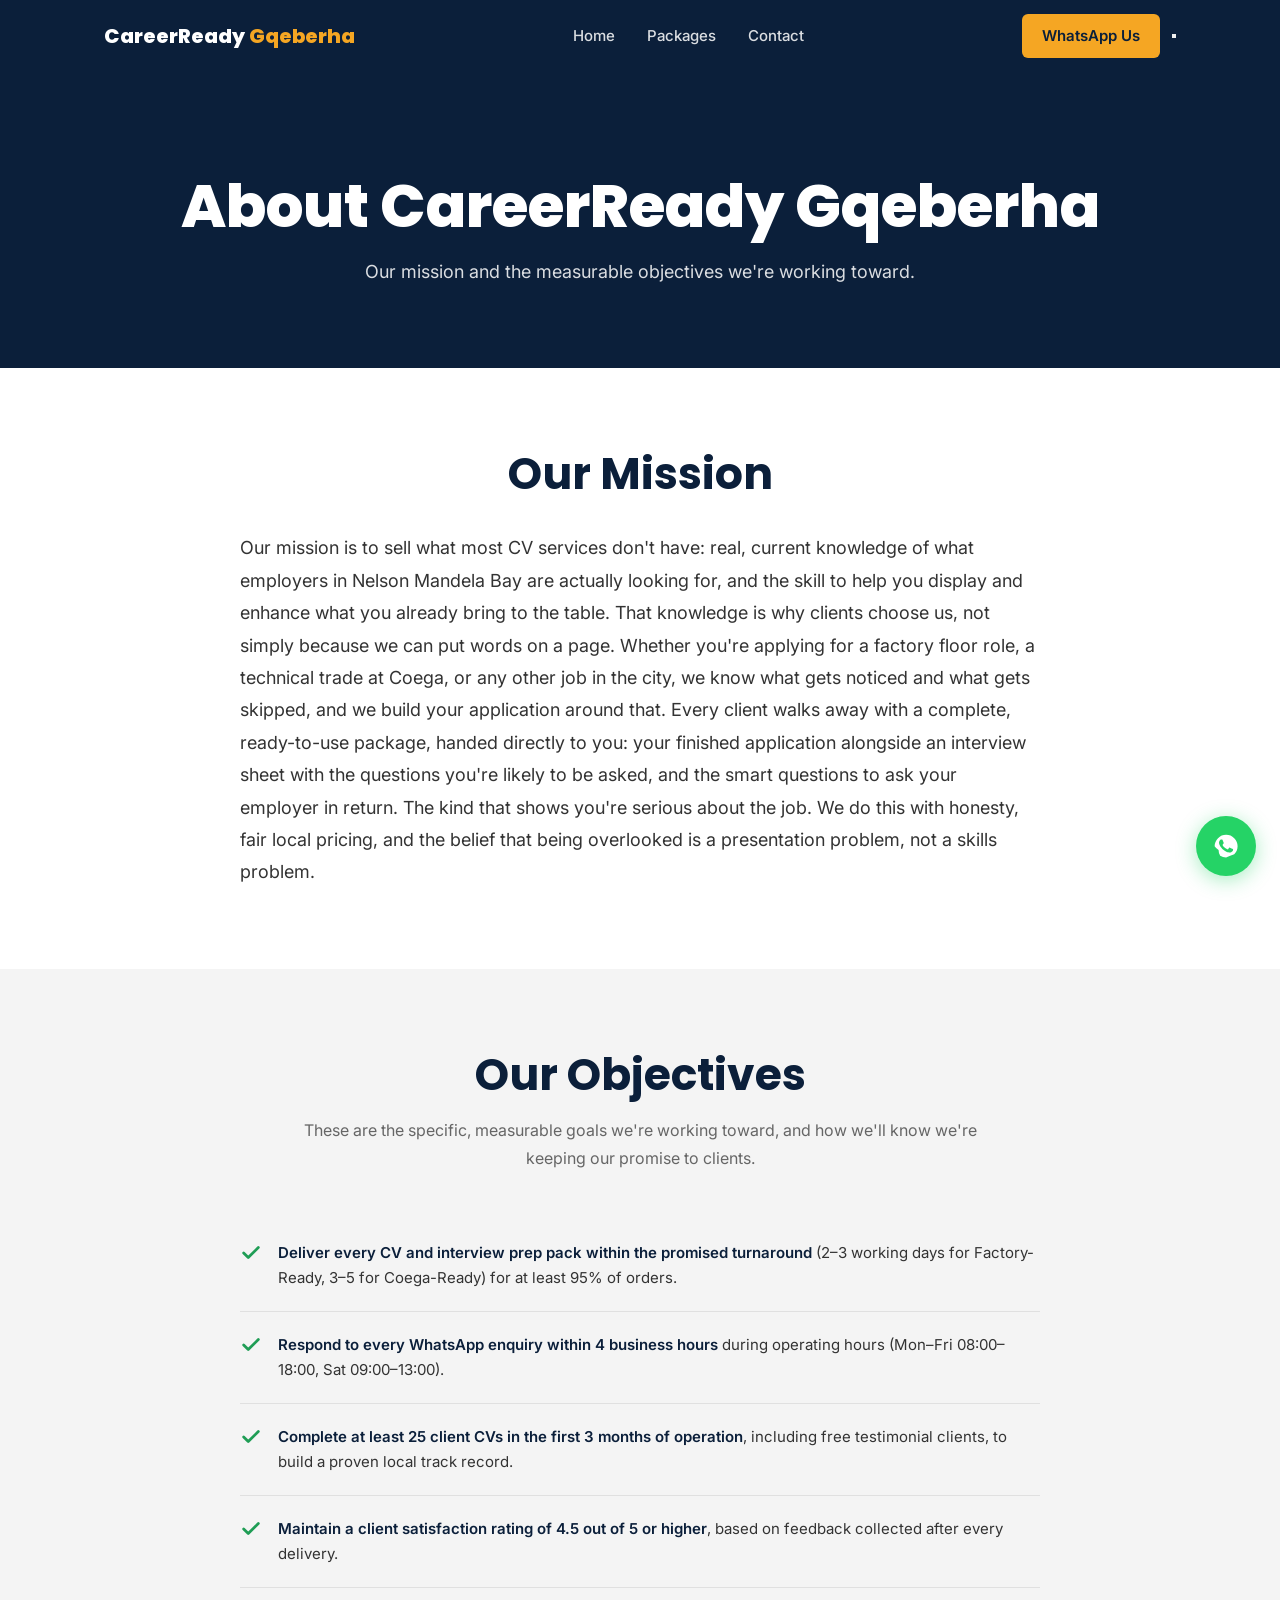
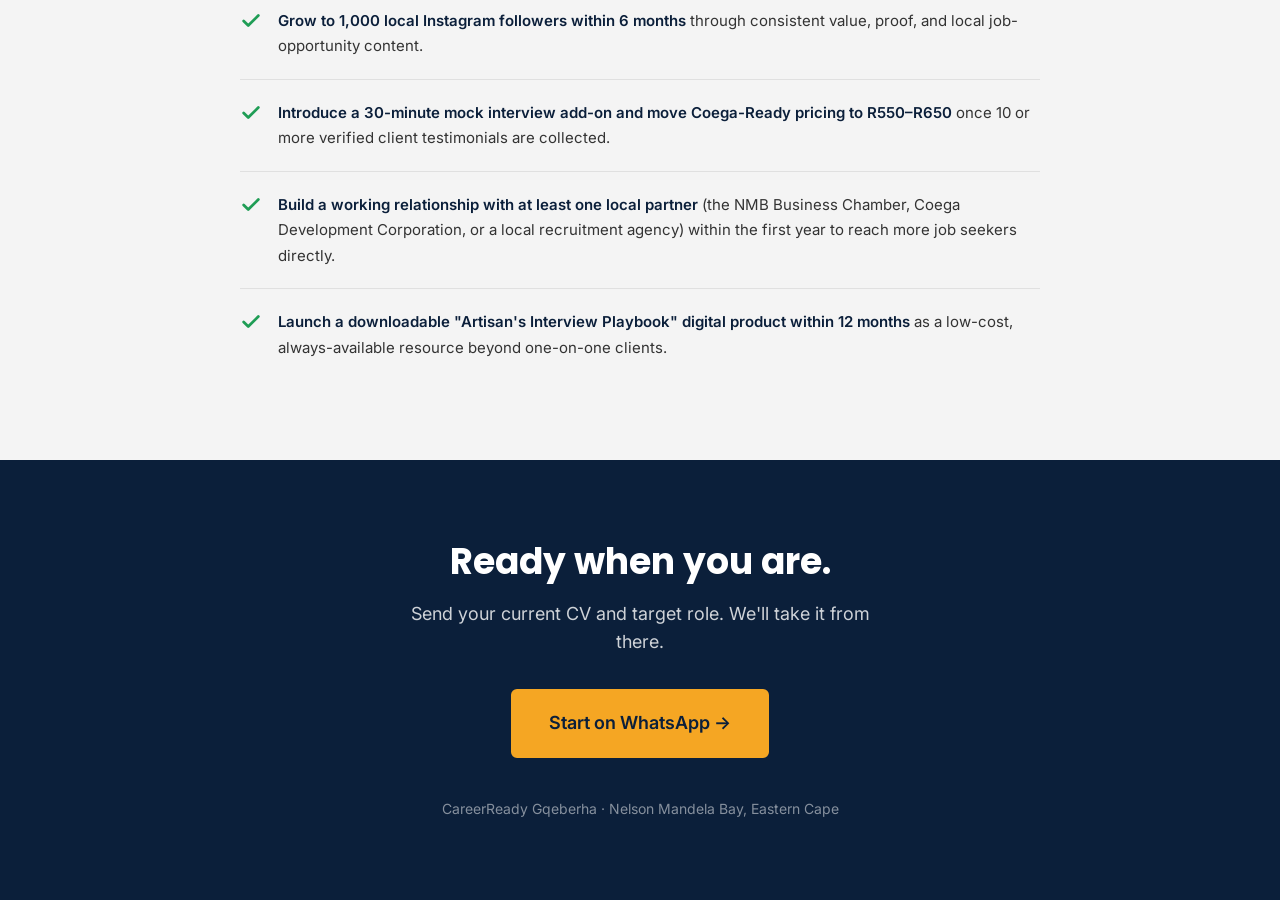
==== about.html @ b7703b19 "Rewrite hero paragraph to lead with market knowledge over CV writing; remove em dashes site-wide for" ====
<!DOCTYPE html>
<html lang="en">
<head>
  <meta charset="UTF-8">
  <meta name="viewport" content="width=device-width, initial-scale=1.0">
  <meta name="description" content="CareerReady Gqeberha: Our mission and objectives for helping job seekers across Nelson Mandela Bay get seen for the skills they already have.">
  <title>About CareerReady Gqeberha | Mission & Objectives</title>
  <link rel="preconnect" href="https://fonts.googleapis.com">
  <link rel="preconnect" href="https://fonts.gstatic.com" crossorigin>
  <link href="https://fonts.googleapis.com/css2?family=Inter:wght@400;500;600&family=Poppins:wght@700;800&display=swap" rel="stylesheet">
  <link rel="stylesheet" href="css/style.css">
</head>
<body>
  <a href="#main" class="skip-link">Skip to main content</a>
  <div id="scrollProgress" class="scroll-progress" aria-hidden="true"></div>

  <nav class="nav" role="navigation" aria-label="Main navigation">
    <div class="nav__inner">
      <a href="index.html" class="nav__logo" aria-label="CareerReady Gqeberha home">
        CareerReady <span class="nav__logo--accent">Gqeberha</span>
      </a>
      <ul class="nav__links" role="list">
        <li><a href="index.html" class="nav__link">Home</a></li>
        <li><a href="#packages" class="nav__link">Packages</a></li>
        <li><a href="index.html#contact" class="nav__link">Contact</a></li>
      </ul>
      <div class="nav__actions">
        <a href="https://wa.me/27678409547" class="nav__cta" target="_blank" rel="noopener noreferrer" aria-label="Message us on WhatsApp">WhatsApp Us</a>
        <button id="hamburger" class="hamburger" aria-label="Open navigation menu" aria-expanded="false" aria-controls="mobileMenu" type="button">
          <span class="hamburger__line" aria-hidden="true"></span>
          <span class="hamburger__line" aria-hidden="true"></span>
          <span class="hamburger__line" aria-hidden="true"></span>
        </button>
      </div>
    </div>
  </nav>

  <div id="mobileMenuOverlay" class="mobile-menu-overlay" aria-hidden="true"></div>
  <aside id="mobileMenu" class="mobile-menu" role="navigation" aria-label="Mobile navigation">
    <a href="index.html" class="mobile-menu__link">Home</a>
    <a href="#packages" class="mobile-menu__link">Packages</a>
    <a href="index.html#contact" class="mobile-menu__link">Contact</a>
    <a href="https://wa.me/27678409547" class="btn btn--primary mobile-menu__cta" target="_blank" rel="noopener noreferrer">WhatsApp Us</a>
  </aside>

  <header class="hero about-hero" role="banner">
    <div class="hero__content">
      <h1 class="hero__heading">About CareerReady Gqeberha</h1>
      <p class="hero__subtext">Our mission and the measurable objectives we're working toward.</p>
    </div>
  </header>

  <main id="main">
    <section class="about-mission" aria-labelledby="mission-heading">
      <div class="container">
        <h2 id="mission-heading" class="section__heading">Our Mission</h2>
        <p class="about__lead">Our mission is to sell what most CV services don't have: real, current knowledge of what employers in Nelson Mandela Bay are actually looking for, and the skill to help you display and enhance what you already bring to the table. That knowledge is why clients choose us, not simply because we can put words on a page. Whether you're applying for a factory floor role, a technical trade at Coega, or any other job in the city, we know what gets noticed and what gets skipped, and we build your application around that. Every client walks away with a complete, ready-to-use package, handed directly to you: your finished application alongside an interview sheet with the questions you're likely to be asked, and the smart questions to ask your employer in return. The kind that shows you're serious about the job. We do this with honesty, fair local pricing, and the belief that being overlooked is a presentation problem, not a skills problem.</p>
      </div>
    </section>

    <section class="about-objectives" aria-labelledby="objectives-heading">
      <div class="container">
        <h2 id="objectives-heading" class="section__heading">Our Objectives</h2>
        <p class="about__intro">These are the specific, measurable goals we're working toward, and how we'll know we're keeping our promise to clients.</p>
        <ol class="objectives__list">
          <li class="objectives__item">
            <span class="checkmark" aria-hidden="true"></span>
            <div class="objectives__content">
              <strong>Deliver every CV and interview prep pack within the promised turnaround</strong> (2–3 working days for Factory-Ready, 3–5 for Coega-Ready) for at least 95% of orders.
            </div>
          </li>
          <li class="objectives__item">
            <span class="checkmark" aria-hidden="true"></span>
            <div class="objectives__content">
              <strong>Respond to every WhatsApp enquiry within 4 business hours</strong> during operating hours (Mon–Fri 08:00–18:00, Sat 09:00–13:00).
            </div>
          </li>
          <li class="objectives__item">
            <span class="checkmark" aria-hidden="true"></span>
            <div class="objectives__content">
              <strong>Complete at least 25 client CVs in the first 3 months of operation</strong>, including free testimonial clients, to build a proven local track record.
            </div>
          </li>
          <li class="objectives__item">
            <span class="checkmark" aria-hidden="true"></span>
            <div class="objectives__content">
              <strong>Maintain a client satisfaction rating of 4.5 out of 5 or higher</strong>, based on feedback collected after every delivery.
            </div>
          </li>
          <li class="objectives__item">
            <span class="checkmark" aria-hidden="true"></span>
            <div class="objectives__content">
              <strong>Grow to 1,000 local Instagram followers within 6 months</strong> through consistent value, proof, and local job-opportunity content.
            </div>
          </li>
          <li class="objectives__item">
            <span class="checkmark" aria-hidden="true"></span>
            <div class="objectives__content">
              <strong>Introduce a 30-minute mock interview add-on and move Coega-Ready pricing to R550–R650</strong> once 10 or more verified client testimonials are collected.
            </div>
          </li>
          <li class="objectives__item">
            <span class="checkmark" aria-hidden="true"></span>
            <div class="objectives__content">
              <strong>Build a working relationship with at least one local partner</strong> (the NMB Business Chamber, Coega Development Corporation, or a local recruitment agency) within the first year to reach more job seekers directly.
            </div>
          </li>
          <li class="objectives__item">
            <span class="checkmark" aria-hidden="true"></span>
            <div class="objectives__content">
              <strong>Launch a downloadable "Artisan's Interview Playbook" digital product within 12 months</strong> as a low-cost, always-available resource beyond one-on-one clients.
            </div>
          </li>
        </ol>
      </div>
    </section>
  </main>

  <footer class="footer" id="contact" role="contentinfo">
    <div class="footer__content">
      <h2 class="footer__heading">Ready when you are.</h2>
      <p class="footer__text">Send your current CV and target role. We'll take it from there.</p>
      <a href="https://wa.me/27678409547" class="btn btn--primary btn--large" target="_blank" rel="noopener noreferrer">Start on WhatsApp →</a>
      <p class="footer__copyright">CareerReady Gqeberha · Nelson Mandela Bay, Eastern Cape</p>
    </div>
  </footer>

  <a href="https://wa.me/27678409547" class="fab-whatsapp" target="_blank" rel="noopener noreferrer" aria-label="Message us on WhatsApp">
    <svg xmlns="http://www.w3.org/2000/svg" viewBox="0 0 24 24" fill="currentColor" width="28" height="28" aria-hidden="true"><path d="M17.472 14.382c-.297-.149-1.758-.867-2.03-.967-.273-.099-.471-.148-.67.15-.197.297-.767.966-.94 1.164-.173.199-.347.223-.644.075-.297-.15-1.255-.463-2.39-1.475-.883-.788-1.48-1.761-1.653-2.059-.173-.297-.018-.458.13-.606.134-.133.298-.347.446-.52.149-.174.198-.298.298-.472.099-.174.05-.369-.025-.52-.075-.149-.669-1.612-.916-2.207-.242-.579-.487-.5-.669-.51-.173-.008-.371-.01-.57-.01-.198 0-.52.074-.792.372-.272.297-1.04 1.016-1.04 2.479 0 1.462 1.065 2.875 1.213 3.074.149.198 2.095 3.2 5.077 4.487.709.306 1.263.489 1.694.625.712.227 1.36.195 1.871.118.571-.085 1.758-.719 2.006-1.413.248-.694.248-1.289.173-1.413-.074-.124-.272-.198-.57-.347m-5.421 7.403h-.004a9.87 9.87 0 01-5.031-1.378 9.86 9.86 0 01-1.379-5.031h-.003A9.87 9.87 0 012.25 12.25c0-2.66 1.09-5.14 2.898-6.937a9.825 9.825 0 016.951-2.914 9.828 9.828 0 016.951 2.914 9.825 9.825 0 012.898 6.937c0 2.659-1.08 5.13-2.887 6.92a9.839 9.839 0 01-3.458 1.137"/></svg>
  </a>

  <button id="scrollToTop" class="scroll-to-top" aria-label="Scroll to top" type="button">
    <svg xmlns="http://www.w3.org/2000/svg" viewBox="0 0 24 24" fill="none" stroke="currentColor" stroke-width="2.5" stroke-linecap="round" stroke-linejoin="round" width="24" height="24" aria-hidden="true"><polyline points="18 15 12 9 6 15"></polyline></svg>
  </button>

  <script src="js/main.js"></script>
</body>
</html>
---- css/style.css ----
*, *::before, *::after {
  box-sizing: border-box;
  margin: 0;
  padding: 0;
}

:root {
  --color-navy: #0B1F3A;
  --color-amber: #F5A623;
  --color-white: #FFFFFF;
  --color-light-grey: #F4F4F4;
  --color-green: #1F9D55;
  --font-heading: 'Poppins', sans-serif;
  --font-body: 'Inter', sans-serif;
  --container-width: 1120px;
  --nav-height: 72px;
  --transition-fast: 150ms ease;
  --transition-normal: 200ms ease;
  --color-bg: #FFFFFF;
  --color-bg-alt: #F4F4F4;
  --color-surface: #FFFFFF;
  --color-text-primary: #0B1F3A;
  --color-text-secondary: #333333;
  --color-text-muted: #666666;
  --color-border: #E0E0E0;
}

html {
  scroll-behavior: smooth;
}

body {
  font-family: var(--font-body);
  font-weight: 400;
  line-height: 1.6;
  color: var(--color-text-primary);
  background-color: var(--color-bg);
  transition: background-color var(--transition-normal), color var(--transition-normal);
}

h1, h2, h3, h4 {
  font-family: var(--font-heading);
  font-weight: 700;
  line-height: 1.2;
  color: var(--color-text-primary);
}

a {
  color: inherit;
  text-decoration: none;
}

ul {
  list-style: none;
}

img {
  max-width: 100%;
  height: auto;
  display: block;
}

.visually-hidden {
  position: absolute;
  width: 1px;
  height: 1px;
  padding: 0;
  margin: -1px;
  overflow: hidden;
  clip: rect(0, 0, 0, 0);
  white-space: nowrap;
  border: 0;
}

.container {
  width: 100%;
  max-width: var(--container-width);
  margin: 0 auto;
  padding: 0 24px;
}

.btn {
  display: inline-flex;
  align-items: center;
  justify-content: center;
  font-family: var(--font-body);
  font-weight: 600;
  font-size: 1rem;
  padding: 14px 28px;
  border-radius: 6px;
  border: 2px solid transparent;
  cursor: pointer;
  transition: all 0.2s ease;
}

.btn--primary {
  background-color: var(--color-amber);
  color: var(--color-navy);
  border-color: var(--color-amber);
}

.btn--primary:hover,
.btn--primary:focus {
  background-color: #e0961e;
  border-color: #e0961e;
  transform: translateY(-1px);
}

.btn--outline {
  background-color: transparent;
  color: var(--color-white);
  border-color: var(--color-white);
}

.btn--outline:hover,
.btn--outline:focus {
  background-color: rgba(255, 255, 255, 0.1);
  transform: translateY(-1px);
}

.btn--large {
  padding: 18px 36px;
  font-size: 1.125rem;
}

.nav {
  position: sticky;
  top: 0;
  z-index: 100;
  height: var(--nav-height);
  background-color: var(--color-navy);
  color: var(--color-white);
}

.nav__inner {
  display: flex;
  align-items: center;
  justify-content: space-between;
  height: 100%;
  max-width: var(--container-width);
  margin: 0 auto;
  padding: 0 24px;
  gap: 16px;
}

.nav__logo {
  font-family: var(--font-heading);
  font-weight: 800;
  font-size: 1.25rem;
  color: var(--color-white);
}

.nav__logo--accent {
  color: var(--color-amber);
}

.nav__links {
  display: flex;
  align-items: center;
  gap: 32px;
}

.nav__link {
  font-family: var(--font-body);
  font-weight: 500;
  font-size: 0.9375rem;
  color: rgba(255, 255, 255, 0.85);
  transition: color 0.2s ease;
}

.nav__link:hover,
.nav__link:focus {
  color: var(--color-amber);
}

.nav__cta {
  font-family: var(--font-body);
  font-weight: 600;
  font-size: 0.9375rem;
  padding: 10px 20px;
  background-color: var(--color-amber);
  color: var(--color-navy);
  border-radius: 6px;
  transition: background-color 0.2s ease, transform 0.2s ease;
}

.nav__cta:hover,
.nav__cta:focus {
  background-color: #e0961e;
  transform: translateY(-1px);
}

.hero {
  background-color: var(--color-navy);
  color: var(--color-white);
  padding: 80px 0 60px;
}

.hero__content {
  max-width: var(--container-width);
  margin: 0 auto;
  padding: 0 24px;
  text-align: center;
}

.hero__eyebrow {
  font-family: var(--font-body);
  font-weight: 500;
  font-size: 1rem;
  color: var(--color-amber);
  letter-spacing: 0.1em;
  text-transform: uppercase;
  margin-bottom: 16px;
}

.hero__heading {
  font-size: clamp(2.5rem, 5vw, 3.75rem);
  font-weight: 800;
  line-height: 1.15;
  margin-bottom: 24px;
  color: var(--color-white);
}

.hero__subtext {
  font-family: var(--font-body);
  font-weight: 400;
  font-size: 1.125rem;
  color: rgba(255, 255, 255, 0.85);
  max-width: 680px;
  margin: 0 auto 40px;
  line-height: 1.7;
}

.hero__actions {
  display: flex;
  flex-wrap: wrap;
  justify-content: center;
  gap: 16px;
  margin-bottom: 60px;
}

.hero__stats {
  display: flex;
  flex-wrap: wrap;
  justify-content: center;
  gap: 40px;
  padding-top: 40px;
  border-top: 1px solid rgba(255, 255, 255, 0.15);
}

.stat {
  text-align: center;
  min-width: 140px;
}

.stat__number {
  font-family: var(--font-heading);
  font-weight: 800;
  font-size: clamp(2rem, 4vw, 2.75rem);
  color: var(--color-amber);
  line-height: 1;
  display: block;
  margin-bottom: 8px;
}

.stat__label {
  font-family: var(--font-body);
  font-weight: 400;
  font-size: 0.875rem;
  color: rgba(255, 255, 255, 0.7);
  line-height: 1.4;
}

.mission {
  background-color: var(--color-white);
  padding: 80px 0;
}

.mission__grid {
  display: grid;
  grid-template-columns: 1fr 1fr;
  gap: 48px;
  max-width: var(--container-width);
  margin: 0 auto;
  padding: 0 24px;
}

.mission__card {
  padding: 0 8px;
}

.mission__label {
  font-family: var(--font-body);
  font-weight: 600;
  font-size: 0.875rem;
  color: var(--color-amber);
  text-transform: uppercase;
  letter-spacing: 0.08em;
  display: block;
  margin-bottom: 12px;
}

.mission__title {
  font-size: 1.75rem;
  font-weight: 700;
  margin-bottom: 16px;
}

.mission__text {
  font-family: var(--font-body);
  font-weight: 400;
  font-size: 1rem;
  line-height: 1.7;
  color: var(--color-text-secondary);
}

.packages {
  background-color: var(--color-light-grey);
  padding: 80px 0;
}

.section__heading {
  font-size: clamp(2rem, 4vw, 2.75rem);
  font-weight: 700;
  text-align: center;
  margin-bottom: 48px;
}

.packages__grid {
  display: grid;
  grid-template-columns: 1fr 1fr;
  gap: 32px;
  max-width: var(--container-width);
  margin: 0 auto;
  padding: 0 24px;
}

.package {
  background-color: var(--color-surface);
  border-radius: 12px;
  padding: 32px;
  border-top: 4px solid var(--color-amber);
  box-shadow: 0 4px 20px rgba(11, 31, 58, 0.08);
  display: flex;
  flex-direction: column;
  transition: transform var(--transition-normal), box-shadow var(--transition-normal);
}

.package__header {
  margin-bottom: 12px;
}

.package__name {
  font-size: 1.375rem;
  font-weight: 700;
  margin-bottom: 4px;
}

.package__price {
  font-family: var(--font-heading);
  font-weight: 700;
  font-size: 2rem;
  color: var(--color-navy);
}

.package__target {
  font-family: var(--font-body);
  font-weight: 400;
  font-size: 0.9375rem;
  color: var(--color-text-muted);
  margin-bottom: 24px;
  line-height: 1.5;
}

.package__features {
  flex: 1;
  margin-bottom: 28px;
}

.package__features li {
  display: flex;
  align-items: flex-start;
  gap: 12px;
  font-family: var(--font-body);
  font-weight: 400;
  font-size: 0.9375rem;
  line-height: 1.6;
  color: var(--color-text-secondary);
  padding: 10px 0;
  border-bottom: 1px solid var(--color-border);
}

.package__features li:last-child {
  border-bottom: none;
}

.checkmark {
  flex-shrink: 0;
  width: 22px;
  height: 22px;
  margin-top: 2px;
  background-image: url("data:image/svg+xml,%3Csvg xmlns='http://www.w3.org/2000/svg' viewBox='0 0 24 24' fill='none' stroke='%231F9D55' stroke-width='3' stroke-linecap='round' stroke-linejoin='round'%3E%3Cpolyline points='20 6 9 17 4 12'%3E%3C/polyline%3E%3C/svg%3E");
  background-size: contain;
  background-repeat: no-repeat;
  background-position: center;
}

.package__cta {
  width: 100%;
}

.footer {
  background-color: var(--color-navy);
  color: var(--color-white);
  padding: 80px 0;
  text-align: center;
}

.footer__content {
  max-width: 520px;
  margin: 0 auto;
  padding: 0 24px;
}

.footer__heading {
  font-size: clamp(1.75rem, 4vw, 2.25rem);
  font-weight: 700;
  color: var(--color-white);
  margin-bottom: 16px;
}

.footer__text {
  font-family: var(--font-body);
  font-weight: 400;
  font-size: 1.125rem;
  color: rgba(255, 255, 255, 0.8);
  margin-bottom: 32px;
  line-height: 1.6;
}

.footer__copyright {
  font-family: var(--font-body);
  font-weight: 400;
  font-size: 0.875rem;
  color: rgba(255, 255, 255, 0.5);
  margin-top: 40px;
}

@media (max-width: 760px) {
  .mission__grid,
  .packages__grid {
    grid-template-columns: 1fr;
  }

  .hero__stats {
    gap: 24px;
  }

  .stat {
    min-width: 120px;
  }
}

@media (max-width: 720px) {
  .nav__links {
    display: none;
  }
}

@media (max-width: 480px) {
  .hero {
    padding: 60px 0 40px;
  }

  .hero__actions {
    flex-direction: column;
    align-items: center;
  }

  .btn {
    width: 100%;
    max-width: 280px;
  }

  .mission,
  .packages,
  .footer {
    padding: 60px 0;
  }

  .package {
    padding: 24px;
  }
}

.about-hero {
  background-color: var(--color-navy);
  color: var(--color-white);
  padding: 100px 0 80px;
}

.about-hero .hero__content {
  text-align: center;
}

.about-hero .hero__heading {
  margin-bottom: 16px;
}

.about-hero .hero__subtext {
  max-width: 680px;
  margin: 0 auto;
}

.about-mission {
  background-color: var(--color-bg);
  padding: 80px 0;
}

.about-mission .section__heading {
  text-align: center;
  margin-bottom: 32px;
}

.about__lead {
  font-family: var(--font-body);
  font-weight: 400;
  font-size: 1.125rem;
  line-height: 1.8;
  color: var(--color-text-secondary);
  max-width: 800px;
  margin: 0 auto;
  text-align: left;
}

.about-objectives {
  background-color: var(--color-bg-alt);
  padding: 80px 0;
}

.about-objectives .section__heading {
  text-align: center;
  margin-bottom: 16px;
}

.about__intro {
  font-family: var(--font-body);
  font-weight: 400;
  font-size: 1rem;
  line-height: 1.7;
  color: var(--color-text-muted);
  text-align: center;
  max-width: 720px;
  margin: 0 auto 48px;
}

.objectives__list {
  max-width: 800px;
  margin: 0 auto;
  padding: 0;
  list-style: none;
  counter-reset: objective-counter;
}

.objectives__item {
  display: flex;
  gap: 16px;
  padding: 20px 0;
  border-bottom: 1px solid var(--color-border);
  align-items: flex-start;
}

.objectives__item:last-child {
  border-bottom: none;
}

.objectives__content {
  flex: 1;
  font-family: var(--font-body);
  font-weight: 400;
  font-size: 0.9375rem;
  line-height: 1.7;
  color: var(--color-text-secondary);
}

.objectives__content strong {
  font-weight: 600;
  color: var(--color-text-primary);
}

.mission__more {
  text-align: center;
  margin-top: 40px;
  padding-top: 32px;
  border-top: 1px solid var(--color-border);
}

.mission__more-link {
  font-family: var(--font-body);
  font-weight: 500;
  font-size: 0.9375rem;
  color: var(--color-text-muted);
  transition: color var(--transition-fast);
}

.mission__more-link:hover,
.mission__more-link:focus {
  color: var(--color-amber);
}

@media (max-width: 760px) {
  .about-hero {
    padding: 80px 0 60px;
  }

  .about-mission,
  .about-objectives {
    padding: 60px 0;
  }

  .about__lead {
    font-size: 1rem;
  }

  .objectives__item {
    gap: 12px;
    padding: 16px 0;
  }

  .objectives__item::before {
    width: 30px;
    height: 30px;
    font-size: 0.875rem;
  }

  .objectives__content {
    font-size: 0.875rem;
  }
}

/* ============================================
   SKIP TO CONTENT LINK
   ============================================ */
.skip-link {
  position: absolute;
  top: -100%;
  left: 24px;
  z-index: 1000;
  padding: 12px 20px;
  background-color: var(--color-amber);
  color: var(--color-navy);
  font-family: var(--font-body);
  font-weight: 600;
  font-size: 0.9375rem;
  border-radius: 6px;
  text-decoration: none;
  transition: top var(--transition-fast);
}

.skip-link:focus {
  top: 24px;
  outline: 3px solid var(--color-amber);
  outline-offset: 2px;
}

/* ============================================
   NAV ACTIONS
   ============================================ */
.nav__actions {
  display: flex;
  align-items: center;
  gap: 12px;
}

.nav__cta {
  flex-shrink: 0;
}

@media (max-width: 720px) {
  .nav__links {
    display: none;
  }

  .hamburger {
    display: flex;
    flex-direction: column;
    justify-content: center;
    gap: 5px;
    width: 44px;
    height: 44px;
    background: transparent;
    border: none;
    cursor: pointer;
    padding: 8px;
    z-index: 200;
  }

  .hamburger__line {
    display: block;
    width: 100%;
    height: 2px;
    background-color: var(--color-white);
    border-radius: 2px;
    transition: transform var(--transition-normal), opacity var(--transition-normal);
    transform-origin: center;
  }

  .hamburger.is-active .hamburger__line:nth-child(1) {
    transform: translateY(7px) rotate(45deg);
  }

  .hamburger.is-active .hamburger__line:nth-child(2) {
    opacity: 0;
  }

  .hamburger.is-active .hamburger__line:nth-child(3) {
    transform: translateY(-7px) rotate(-45deg);
  }

  .hamburger:focus-visible {
    outline: 3px solid var(--color-amber);
    outline-offset: 2px;
    border-radius: 6px;
  }
}

/* ============================================
   MOBILE MENU
   ============================================ */
.mobile-menu-overlay {
  position: fixed;
  inset: 0;
  background-color: rgba(0, 0, 0, 0.6);
  z-index: 150;
  opacity: 0;
  visibility: hidden;
  transition: opacity var(--transition-normal), visibility var(--transition-normal);
}

.mobile-menu-overlay.is-visible {
  opacity: 1;
  visibility: visible;
}

.mobile-menu {
  position: fixed;
  top: 0;
  right: 0;
  bottom: 0;
  width: 100%;
  max-width: 320px;
  background-color: var(--color-navy);
  z-index: 160;
  padding: calc(var(--nav-height) + 24px) 24px 24px;
  transform: translateX(100%);
  transition: transform var(--transition-normal);
  display: flex;
  flex-direction: column;
  gap: 16px;
  overflow-y: auto;
}

.mobile-menu.is-open {
  transform: translateX(0);
}

.mobile-menu__link {
  display: block;
  padding: 16px 0;
  font-family: var(--font-body);
  font-weight: 500;
  font-size: 1.125rem;
  color: var(--color-white);
  border-bottom: 1px solid rgba(255, 255, 255, 0.1);
  transition: color var(--transition-fast);
}

.mobile-menu__link:hover,
.mobile-menu__link:focus {
  color: var(--color-amber);
}

.mobile-menu__cta {
  margin-top: 8px;
  padding: 14px 28px;
  text-align: center;
}

/* ============================================
   HOVER & FOCUS STATES
   ============================================ */
a:not(.btn):not(.nav__link):not(.nav__cta):not(.mobile-menu__link):not(.skip-link):not(.faq__question):not(.footer__copyright):not(.mission__more-link) {
  transition: color var(--transition-fast);
}

a:hover:not(.btn):not(.nav__link):not(.nav__cta):not(.mobile-menu__link):not(.skip-link):not(.faq__question):not(.footer__copyright):not(.mission__more-link) {
  color: var(--color-amber);
  text-decoration: underline;
}

a:focus-visible:not(.btn):not(.nav__link):not(.nav__cta):not(.mobile-menu__link):not(.skip-link):not(.faq__question):not(.footer__copyright):not(.mission__more-link) {
  outline: 3px solid var(--color-amber);
  outline-offset: 2px;
  border-radius: 2px;
}

.package:hover {
  transform: translateY(-4px);
  box-shadow: 0 12px 40px rgba(11, 31, 58, 0.15);
}

.package:focus-within {
  outline: 3px solid var(--color-amber);
  outline-offset: 2px;
}

.btn:focus-visible,
.nav__link:focus-visible,
.nav__cta:focus-visible,
.mobile-menu__link:focus-visible,
.faq__question:focus-visible,
.scroll-to-top:focus-visible,
.fab-whatsapp:focus-visible {
  outline: 3px solid var(--color-amber);
  outline-offset: 2px;
}

.mission__card:hover .mission__title,
.mission__card:focus-within .mission__title {
  color: var(--color-amber);
}

.objectives__item:hover .objectives__content strong,
.objectives__item:focus-within .objectives__content strong {
  color: var(--color-amber);
}

/* ============================================
   SCROLL TO TOP BUTTON
   ============================================ */
.scroll-to-top {
  position: fixed;
  bottom: 24px;
  right: 24px;
  width: 52px;
  height: 52px;
  display: flex;
  align-items: center;
  justify-content: center;
  background-color: var(--color-amber);
  color: var(--color-navy);
  border: none;
  border-radius: 50%;
  cursor: pointer;
  font-size: 1.5rem;
  line-height: 1;
  opacity: 0;
  visibility: hidden;
  transform: translateY(16px);
  transition: opacity var(--transition-normal), visibility var(--transition-normal), transform var(--transition-normal), background-color var(--transition-fast);
  z-index: 90;
  box-shadow: 0 4px 20px rgba(245, 166, 35, 0.4);
}

.scroll-to-top.is-visible {
  opacity: 1;
  visibility: visible;
  transform: translateY(0);
}

.scroll-to-top:hover {
  background-color: #e0961e;
  transform: translateY(-2px);
}

.scroll-to-top:focus-visible {
  outline: 3px solid var(--color-amber);
  outline-offset: 3px;
}

/* ============================================
   FLOATING WHATSAPP BUTTON
   ============================================ */
.fab-whatsapp {
  position: fixed;
  bottom: 24px;
  right: 24px;
  width: 60px;
  height: 60px;
  display: flex;
  align-items: center;
  justify-content: center;
  background-color: #25D366;
  color: var(--color-white);
  border: none;
  border-radius: 50%;
  cursor: pointer;
  font-size: 1.75rem;
  line-height: 1;
  text-decoration: none;
  box-shadow: 0 4px 20px rgba(37, 211, 102, 0.4);
  z-index: 100;
  transition: transform var(--transition-fast), box-shadow var(--transition-fast);
}

.fab-whatsapp:hover {
  transform: scale(1.08);
  box-shadow: 0 6px 28px rgba(37, 211, 102, 0.5);
}

.fab-whatsapp:focus-visible {
  outline: 3px solid #25D366;
  outline-offset: 3px;
}

/* Stack scroll-to-top above FAB when both visible */
.scroll-to-top.is-visible {
  bottom: 96px;
}

/* ============================================
   FAQ ACCORDION
   ============================================ */
.faq {
  background-color: var(--color-bg);
  padding: 80px 0;
}

.faq__container {
  max-width: 800px;
  margin: 0 auto;
  padding: 0 24px;
}

.faq__heading {
  text-align: center;
  margin-bottom: 48px;
}

.faq__list {
  display: flex;
  flex-direction: column;
  gap: 12px;
}

.faq__item {
  background-color: var(--color-surface);
  border-radius: 12px;
  border: 1px solid var(--color-border);
  overflow: hidden;
}

.faq__question {
  width: 100%;
  display: flex;
  align-items: center;
  justify-content: space-between;
  gap: 16px;
  padding: 20px 24px;
  background: transparent;
  border: none;
  font-family: var(--font-heading);
  font-weight: 600;
  font-size: 1.125rem;
  color: var(--color-text-primary);
  text-align: left;
  cursor: pointer;
  transition: background-color var(--transition-fast);
}

.faq__question:hover {
  background-color: var(--color-bg-alt);
}

.faq__question:focus-visible {
  outline: 3px solid var(--color-amber);
  outline-offset: -3px;
  border-radius: 12px;
}

.faq__icon {
  flex-shrink: 0;
  width: 24px;
  height: 24px;
  display: flex;
  align-items: center;
  justify-content: center;
  color: var(--color-amber);
  transition: transform var(--transition-normal);
}

.faq__icon svg {
  width: 100%;
  height: 100%;
}

.faq__answer {
  max-height: 0;
  overflow: hidden;
  transition: max-height var(--transition-normal), padding var(--transition-normal);
}

.faq__answer-content {
  padding: 0 24px 24px;
  font-family: var(--font-body);
  font-weight: 400;
  font-size: 1rem;
  line-height: 1.7;
  color: var(--color-text-secondary);
}

.faq__item.is-open .faq__answer {
  max-height: 500px;
}

.faq__item.is-open .faq__icon {
  transform: rotate(180deg);
}

@media (max-width: 480px) {
  .faq {
    padding: 60px 0;
  }

  .faq__question {
    font-size: 1rem;
    padding: 16px;
  }

  .faq__answer-content {
    padding: 0 16px 16px;
    font-size: 0.9375rem;
  }
}



/* ============================================
   SCROLL PROGRESS BAR
   ============================================ */
.scroll-progress {
  position: fixed;
  top: 0;
  left: 0;
  height: 3px;
  background-color: var(--color-amber);
  width: 0%;
  z-index: 200;
  transition: width 100ms linear;
}

/* ============================================
   PACKAGE HOVER ENHANCEMENT
   ============================================ */
.package__cta:hover,
.package__cta:focus {
  background-color: #e0961e;
  border-color: #e0961e;
  transform: translateY(-1px);
}
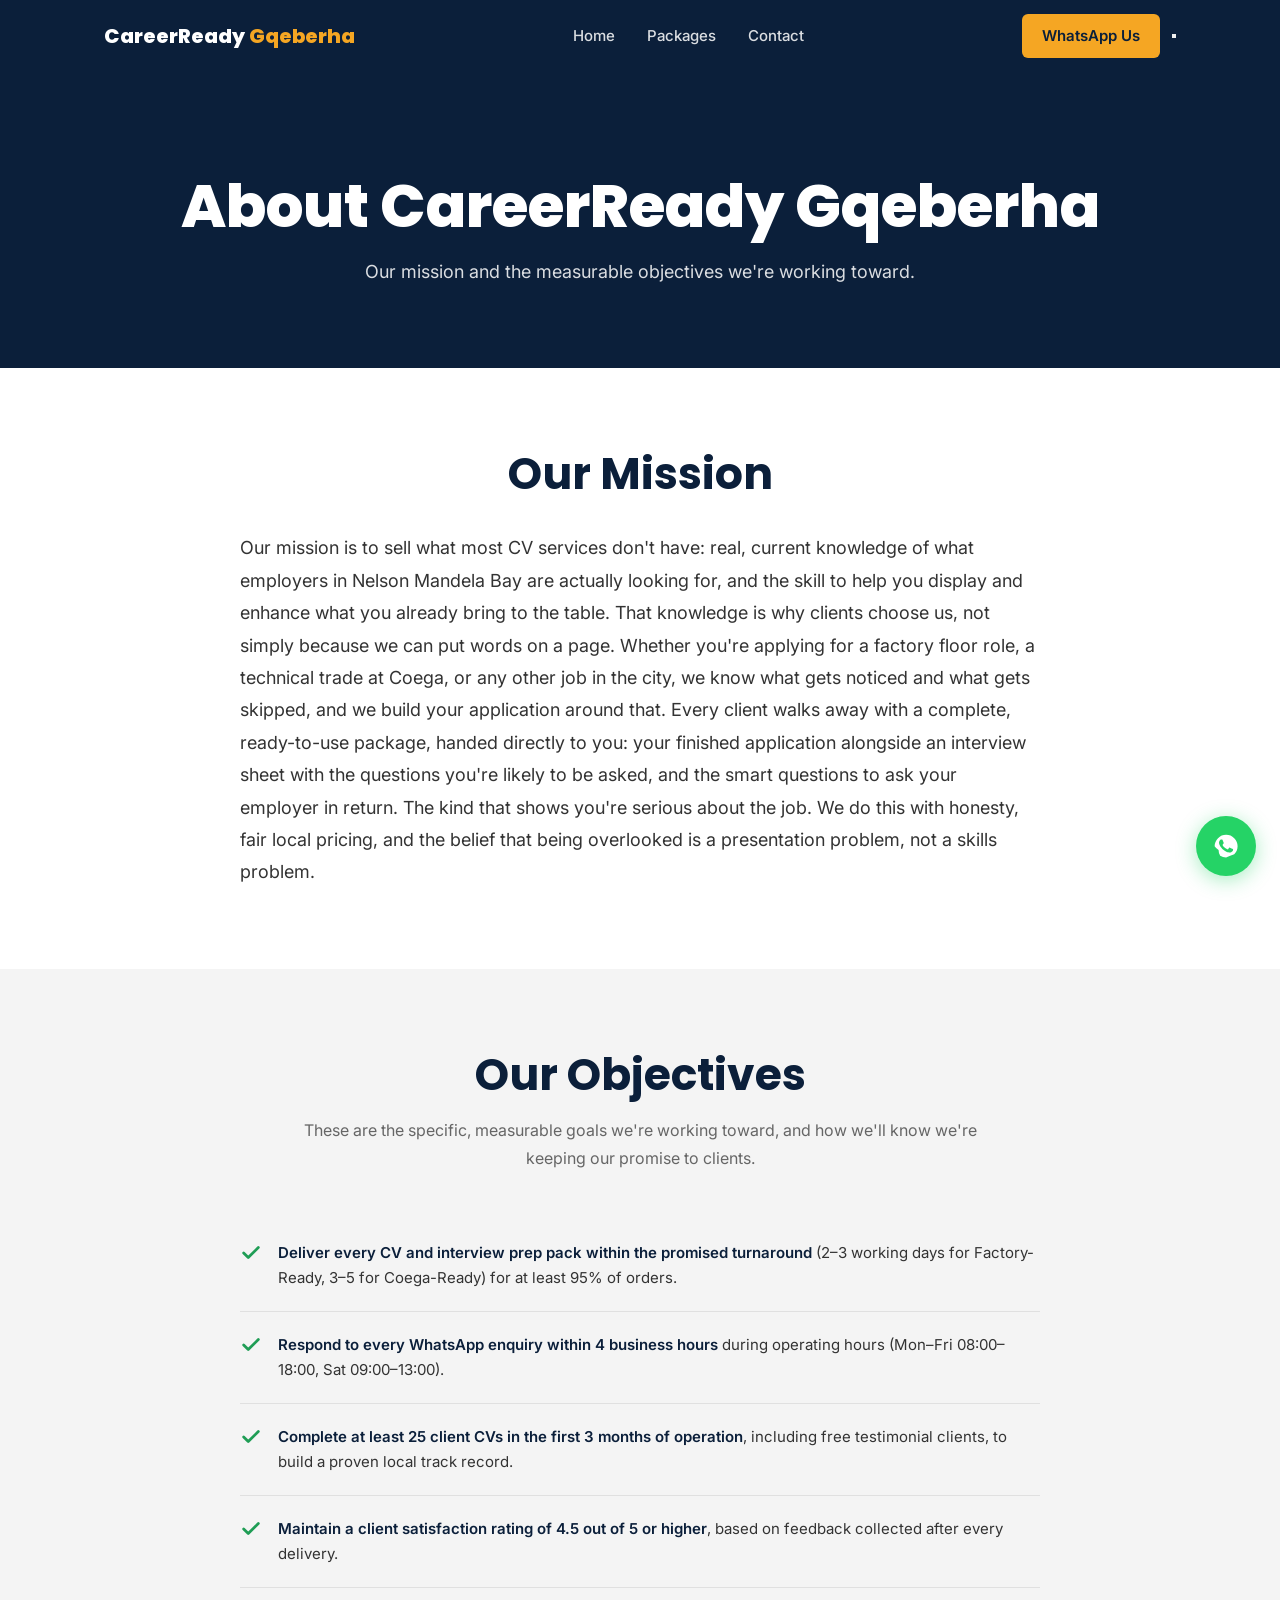
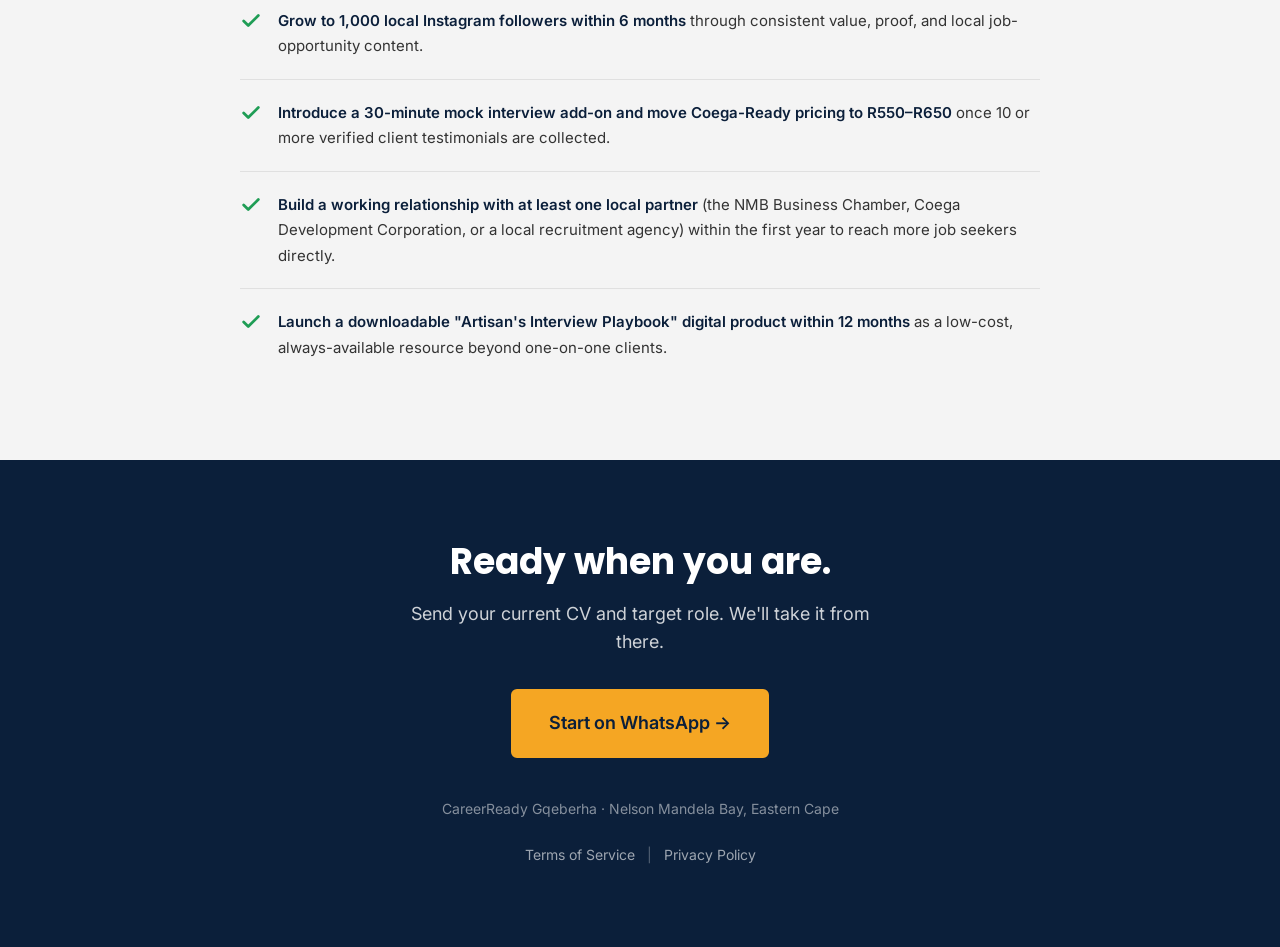
==== commit 5b02154e: "Add Terms of Service and Privacy Policy pages, POPIA-compliant, linked from footer." ====
--- a/about.html
+++ b/about.html
@@ -122,6 +122,11 @@
       <p class="footer__text">Send your current CV and target role. We'll take it from there.</p>
       <a href="https://wa.me/27678409547" class="btn btn--primary btn--large" target="_blank" rel="noopener noreferrer">Start on WhatsApp →</a>
       <p class="footer__copyright">CareerReady Gqeberha · Nelson Mandela Bay, Eastern Cape</p>
+      <nav class="footer__legal" aria-label="Legal links">
+        <a href="terms.html" class="footer__legal-link">Terms of Service</a>
+        <span class="footer__legal-separator" aria-hidden="true">|</span>
+        <a href="privacy.html" class="footer__legal-link">Privacy Policy</a>
+      </nav>
     </div>
   </footer>
 
--- a/css/style.css
+++ b/css/style.css
@@ -1057,4 +1057,137 @@
   background-color: #e0961e;
   border-color: #e0961e;
   transform: translateY(-1px);
+}
+
+/* ============================================
+   LEGAL PAGES (Terms, Privacy)
+   ============================================ */
+.legal {
+  background-color: var(--color-bg);
+  padding: 80px 0;
+}
+
+.legal__container {
+  max-width: 800px;
+  margin: 0 auto;
+  padding: 0 24px;
+}
+
+.legal__section {
+  margin-bottom: 48px;
+  padding-bottom: 32px;
+  border-bottom: 1px solid var(--color-border);
+}
+
+.legal__section:last-child {
+  border-bottom: none;
+  margin-bottom: 0;
+  padding-bottom: 0;
+}
+
+.legal__heading {
+  font-size: 1.375rem;
+  font-weight: 700;
+  margin-bottom: 16px;
+  color: var(--color-text-primary);
+}
+
+.legal__section p {
+  font-family: var(--font-body);
+  font-weight: 400;
+  font-size: 1rem;
+  line-height: 1.7;
+  color: var(--color-text-secondary);
+  margin-bottom: 16px;
+}
+
+.legal__section p:last-child {
+  margin-bottom: 0;
+}
+
+.legal__section ul {
+  margin-bottom: 16px;
+  padding-left: 20px;
+}
+
+.legal__list {
+  list-style: disc;
+  padding-left: 24px;
+  margin-top: 8px;
+}
+
+.legal__list li {
+  font-family: var(--font-body);
+  font-weight: 400;
+  font-size: 1rem;
+  line-height: 1.7;
+  color: var(--color-text-secondary);
+  margin-bottom: 8px;
+}
+
+.legal__list li:last-child {
+  margin-bottom: 0;
+}
+
+.legal__section a {
+  color: var(--color-amber);
+  text-decoration: underline;
+  text-underline-offset: 2px;
+}
+
+.legal__section a:hover,
+.legal__section a:focus {
+  color: var(--color-navy);
+}
+
+/* Footer legal links */
+.footer__legal {
+  display: flex;
+  align-items: center;
+  justify-content: center;
+  gap: 12px;
+  margin-top: 24px;
+  flex-wrap: wrap;
+}
+
+.footer__legal-link {
+  font-family: var(--font-body);
+  font-weight: 400;
+  font-size: 0.875rem;
+  color: rgba(255, 255, 255, 0.6);
+  transition: color var(--transition-fast);
+}
+
+.footer__legal-link:hover,
+.footer__legal-link:focus {
+  color: var(--color-amber);
+  text-decoration: underline;
+}
+
+.footer__legal-separator {
+  color: rgba(255, 255, 255, 0.3);
+  font-size: 0.875rem;
+}
+
+@media (max-width: 480px) {
+  .legal {
+    padding: 60px 0;
+  }
+
+  .legal__heading {
+    font-size: 1.25rem;
+  }
+
+  .legal__section {
+    margin-bottom: 32px;
+    padding-bottom: 24px;
+  }
+
+  .footer__legal {
+    gap: 8px;
+  }
+
+  .footer__legal-link {
+    font-size: 0.8125rem;
+  }
 }
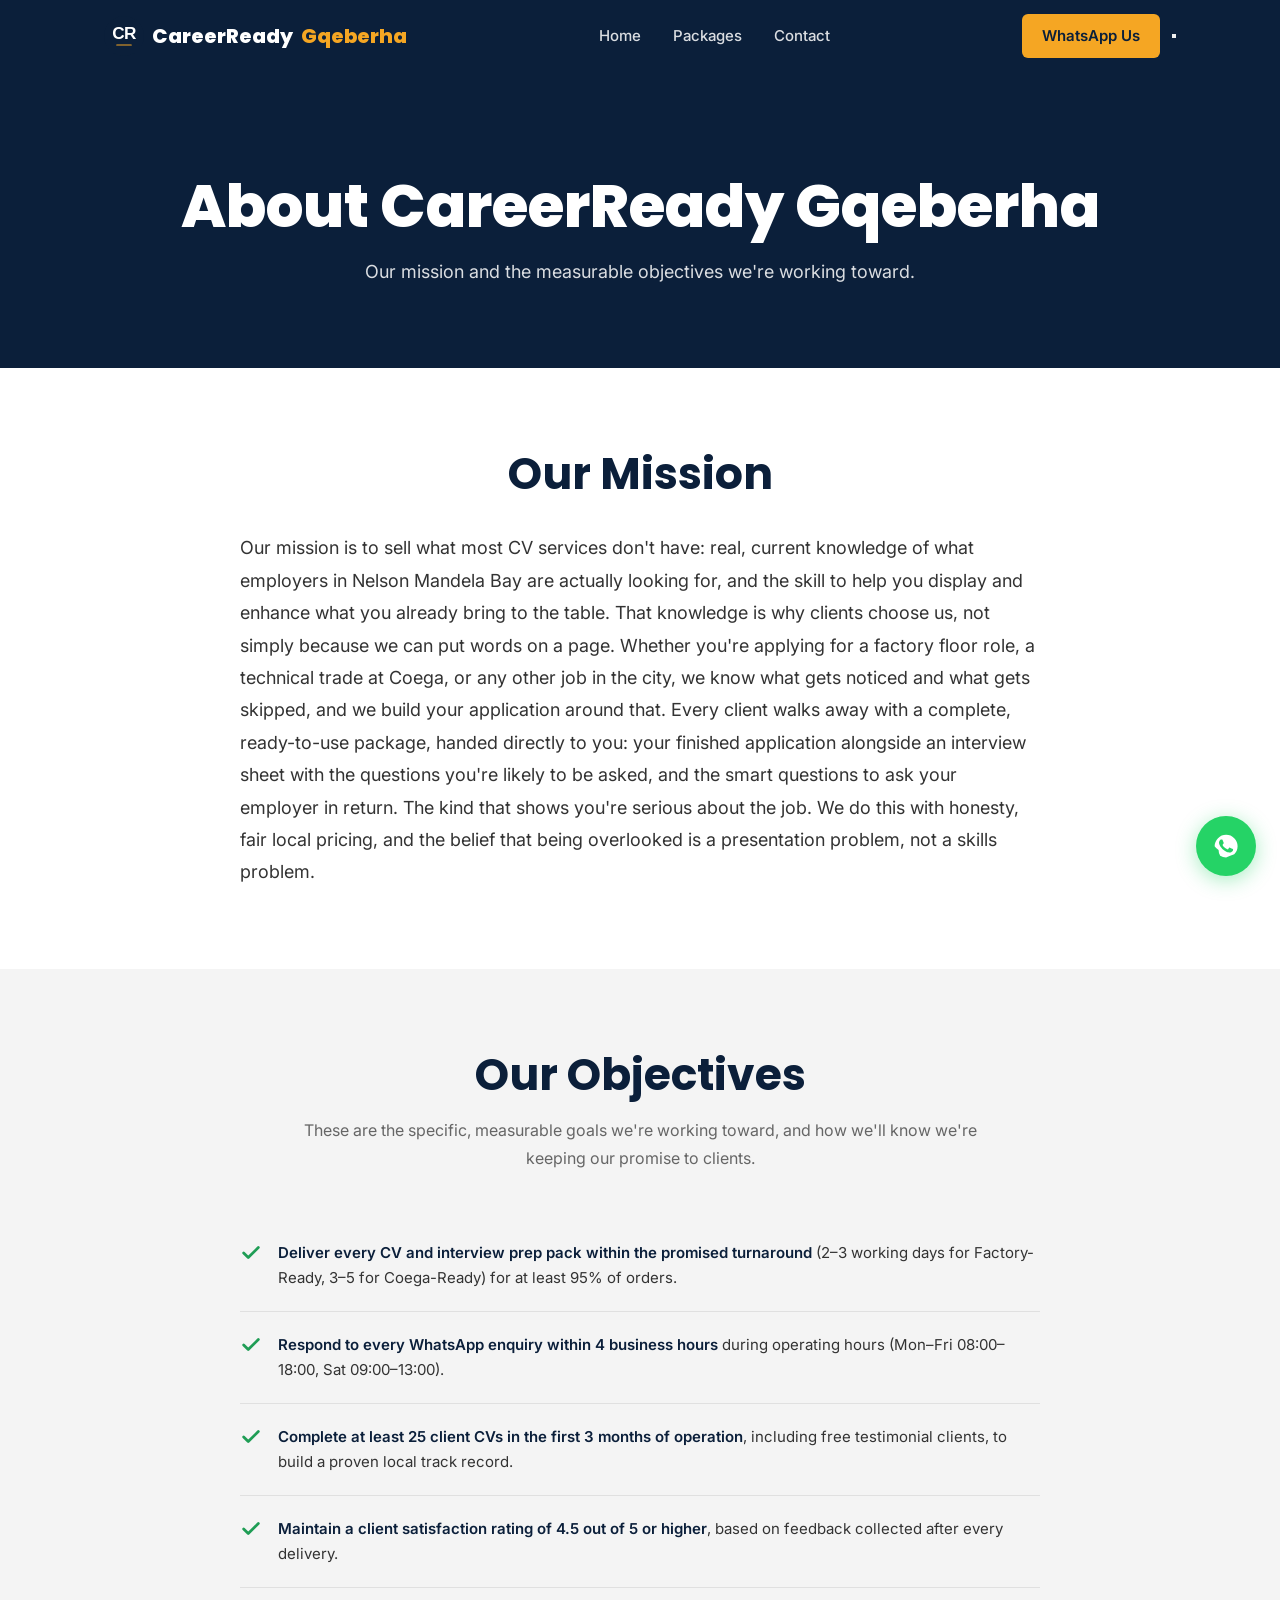
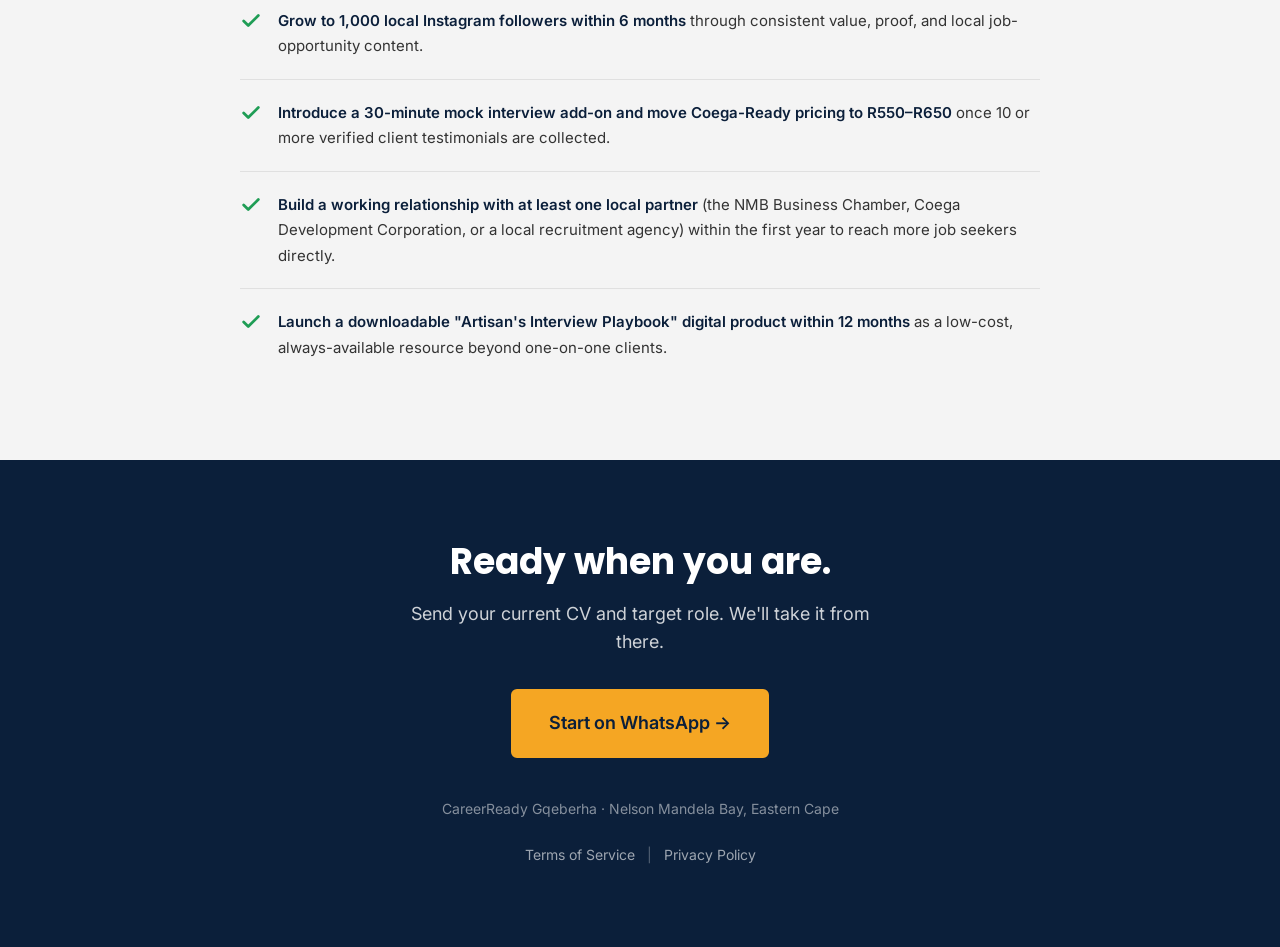
==== commit 783e7010: "Add CR badge mark to site navigation." ====
--- a/about.html
+++ b/about.html
@@ -9,6 +9,16 @@
   <link rel="preconnect" href="https://fonts.gstatic.com" crossorigin>
   <link href="https://fonts.googleapis.com/css2?family=Inter:wght@400;500;600&family=Poppins:wght@700;800&display=swap" rel="stylesheet">
   <link rel="stylesheet" href="css/style.css">
+  <link rel="icon" type="image/svg+xml" href="data:image/svg+xml,%3Csvg xmlns='http://www.w3.org/2000/svg' viewBox='0 0 100 100'%3E%3Ccircle cx='50' cy='50' r='50' fill='%230B1F3A'/%3E%3Ctext x='50' y='62' font-family='Arial, sans-serif' font-weight='900' font-size='42' fill='%23FFFFFF' text-anchor='middle'%3ECR%3C/text%3E%3Crect x='30' y='72' width='40' height='4' rx='2' fill='%23F5A623'/%3E%3C/svg%3E">
+  <meta property="og:title" content="About CareerReady Gqeberha — Our Mission & Objectives">
+  <meta property="og:description" content="Our mission: to sell market knowledge first — knowing what local employers look for, and how to display the skills you already have.">
+  <meta property="og:type" content="website">
+  <meta property="og:image" content="assets/og-image.png">
+  <meta property="og:url" content="https://careerreadygqeberha.co.za/about.html">
+  <meta name="twitter:card" content="summary_large_image">
+  <meta name="twitter:title" content="About CareerReady Gqeberha — Our Mission & Objectives">
+  <meta name="twitter:description" content="Our mission: to sell market knowledge first — knowing what local employers look for, and how to display the skills you already have.">
+  <meta name="twitter:image" content="assets/og-image.png">
 </head>
 <body>
   <a href="#main" class="skip-link">Skip to main content</a>
@@ -17,6 +27,14 @@
   <nav class="nav" role="navigation" aria-label="Main navigation">
     <div class="nav__inner">
       <a href="index.html" class="nav__logo" aria-label="CareerReady Gqeberha home">
+        <span class="nav__logo-badge" aria-hidden="true">
+          <svg width="40" height="40" viewBox="0 0 1000 1000" xmlns="http://www.w3.org/2000/svg">
+            <circle cx="500" cy="500" r="500" fill="#0B1F3A"/>
+            <text x="500" y="565" font-family="Arial, sans-serif" font-weight="900"
+              font-size="430" letter-spacing="-16" fill="#FFFFFF" text-anchor="middle">CR</text>
+            <rect x="305" y="713" width="390" height="26" rx="13" fill="#F5A623"/>
+          </svg>
+        </span>
         CareerReady <span class="nav__logo--accent">Gqeberha</span>
       </a>
       <ul class="nav__links" role="list">
--- a/css/style.css
+++ b/css/style.css
@@ -144,10 +144,26 @@
 }
 
 .nav__logo {
+  display: flex;
+  align-items: center;
+  gap: 8px;
   font-family: var(--font-heading);
   font-weight: 800;
   font-size: 1.25rem;
   color: var(--color-white);
+}
+
+.nav__logo-badge {
+  display: inline-flex;
+  flex-shrink: 0;
+  width: 40px;
+  height: 40px;
+}
+
+.nav__logo-badge svg {
+  width: 100%;
+  height: 100%;
+  display: block;
 }
 
 .nav__logo--accent {
@@ -405,8 +421,121 @@
   background-position: center;
 }
 
+.package__badge {
+  display: inline-block;
+  font-family: var(--font-body);
+  font-weight: 600;
+  font-size: 0.75rem;
+  color: var(--color-navy);
+  background-color: var(--color-amber);
+  padding: 4px 10px;
+  border-radius: 999px;
+  margin-bottom: 8px;
+  text-transform: uppercase;
+  letter-spacing: 0.05em;
+}
+
+.package__standard-price {
+  font-family: var(--font-body);
+  font-weight: 400;
+  font-size: 0.8125rem;
+  color: var(--color-text-muted);
+  margin-top: 4px;
+}
+
 .package__cta {
   width: 100%;
+}
+
+/* ============================================
+   HOW IT WORKS
+   ============================================ */
+.how-it-works {
+  background-color: var(--color-bg);
+  padding: 80px 0;
+}
+
+.how-it-works__grid {
+  display: grid;
+  grid-template-columns: repeat(4, 1fr);
+  gap: 32px;
+  max-width: var(--container-width);
+  margin: 0 auto;
+  padding: 0 24px;
+}
+
+.how-it-works__step {
+  text-align: center;
+  padding: 0 16px;
+}
+
+.how-it-works__number {
+  display: inline-flex;
+  align-items: center;
+  justify-content: center;
+  width: 48px;
+  height: 48px;
+  font-family: var(--font-heading);
+  font-weight: 800;
+  font-size: 1.5rem;
+  color: var(--color-white);
+  background-color: var(--color-amber);
+  border-radius: 50%;
+  margin-bottom: 16px;
+}
+
+.how-it-works__title {
+  font-size: 1.25rem;
+  font-weight: 700;
+  margin-bottom: 12px;
+}
+
+.how-it-works__text {
+  font-family: var(--font-body);
+  font-weight: 400;
+  font-size: 0.9375rem;
+  line-height: 1.6;
+  color: var(--color-text-secondary);
+}
+
+.footer__hours {
+  font-family: var(--font-body);
+  font-weight: 400;
+  font-size: 0.875rem;
+  color: rgba(255, 255, 255, 0.5);
+  margin-top: 16px;
+  margin-bottom: 8px;
+}
+
+@media (max-width: 760px) {
+  .how-it-works__grid {
+    grid-template-columns: 1fr;
+    gap: 24px;
+  }
+
+  .how-it-works__step {
+    padding: 0 8px;
+  }
+}
+
+@media (max-width: 480px) {
+  .how-it-works {
+    padding: 60px 0;
+  }
+
+  .how-it-works__number {
+    width: 40px;
+    height: 40px;
+    font-size: 1.25rem;
+  }
+
+  .how-it-works__title {
+    font-size: 1.125rem;
+  }
+
+  .how-it-works__text {
+    font-size: 0.875rem;
+  }
 }
 
 .footer {
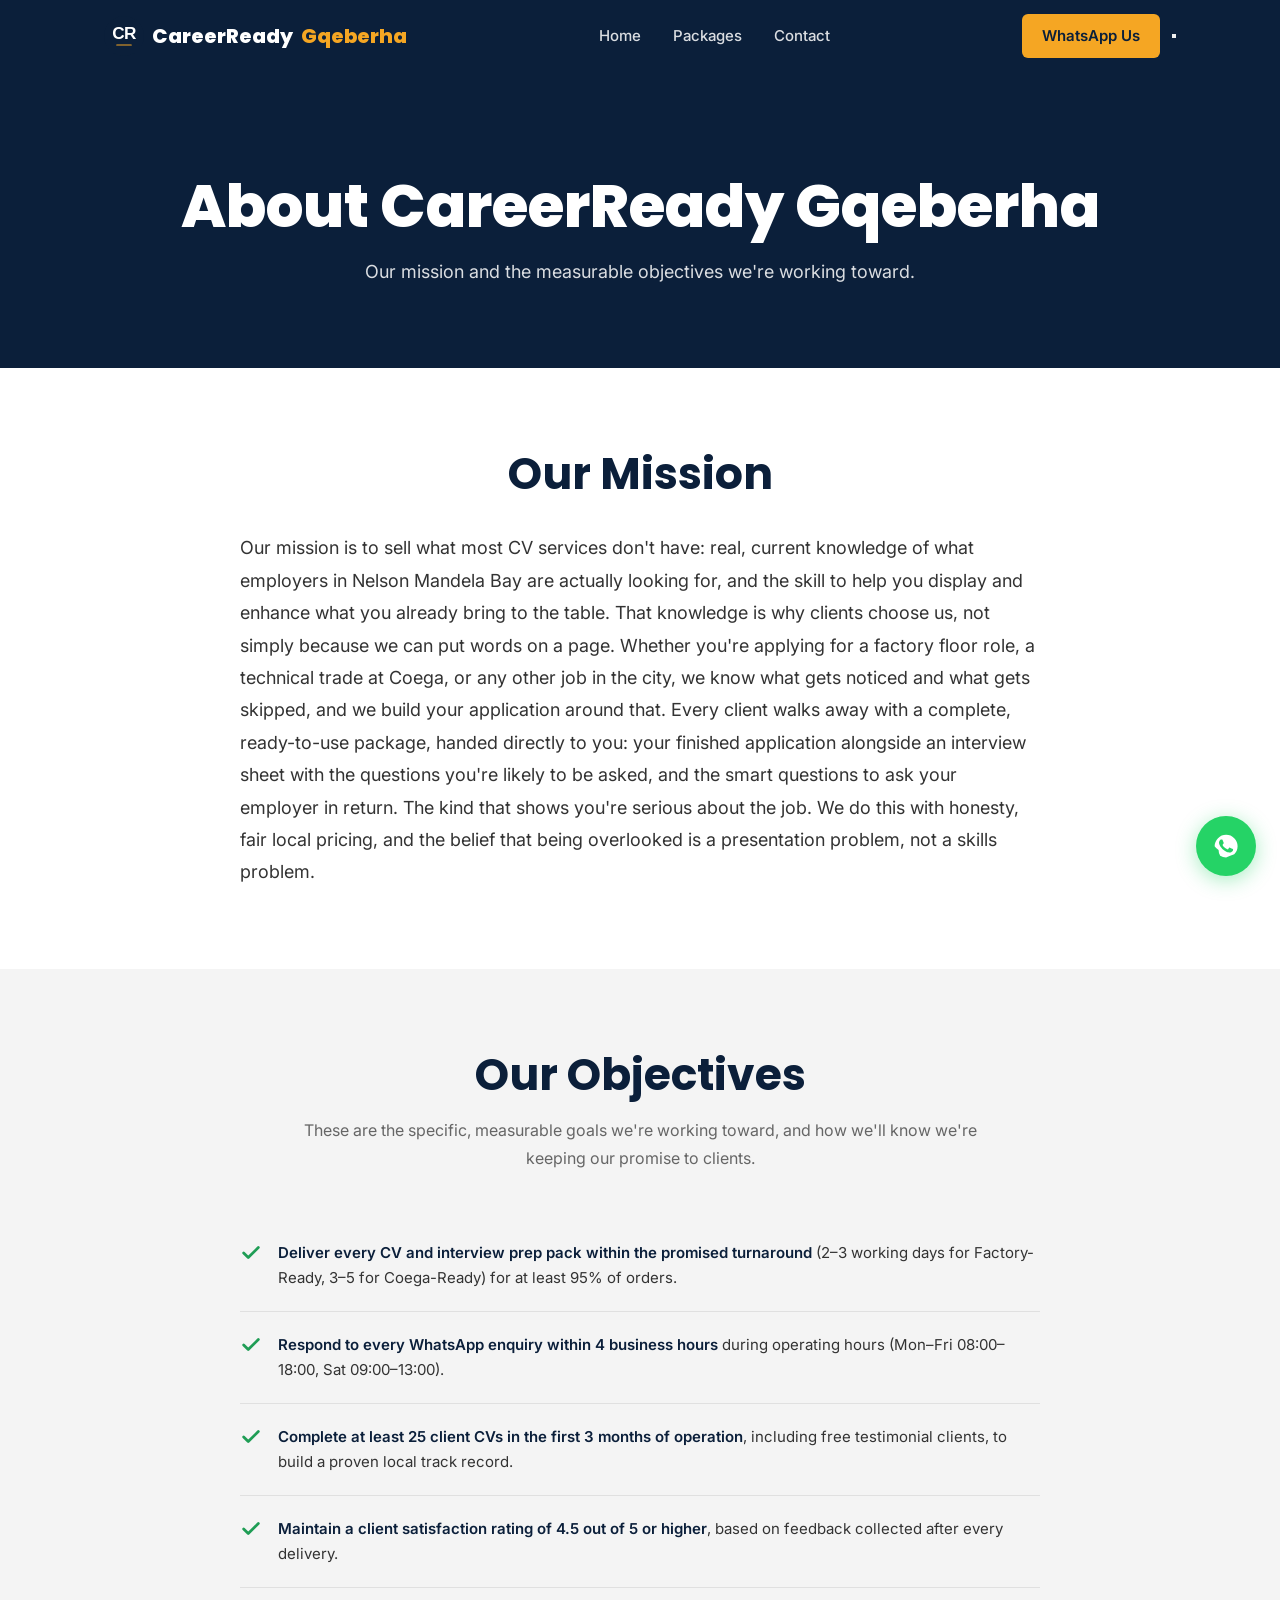
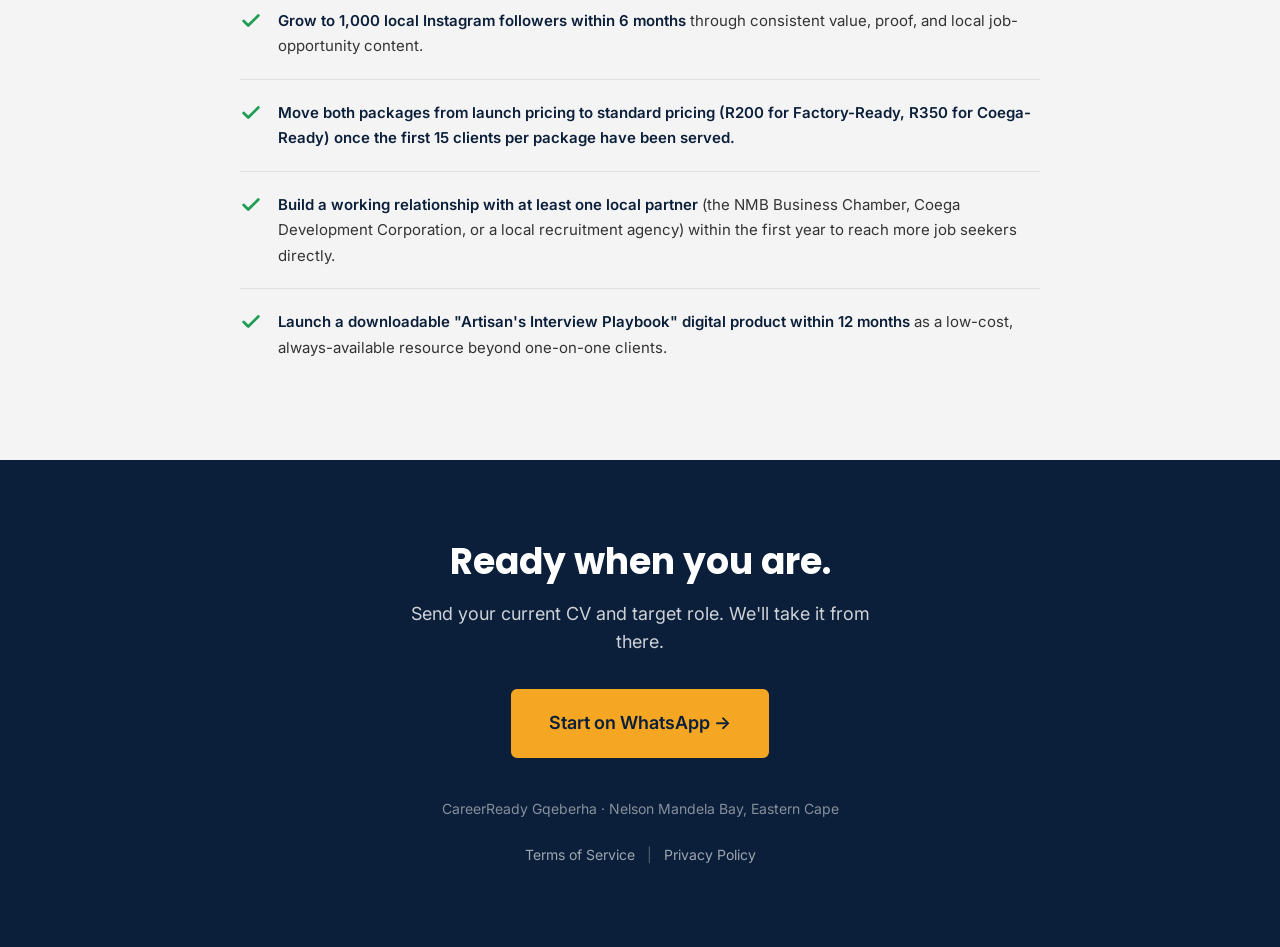
==== commit ea7221ba: "Update Factory-Ready and Coega-Ready pricing to new launch/standard structure (R150/R200 and R280/R3" ====
--- a/about.html
+++ b/about.html
@@ -114,7 +114,7 @@
           <li class="objectives__item">
             <span class="checkmark" aria-hidden="true"></span>
             <div class="objectives__content">
-              <strong>Introduce a 30-minute mock interview add-on and move Coega-Ready pricing to R550–R650</strong> once 10 or more verified client testimonials are collected.
+              <strong>Move both packages from launch pricing to standard pricing (R200 for Factory-Ready, R350 for Coega-Ready) once the first 15 clients per package have been served.</strong>
             </div>
           </li>
           <li class="objectives__item">
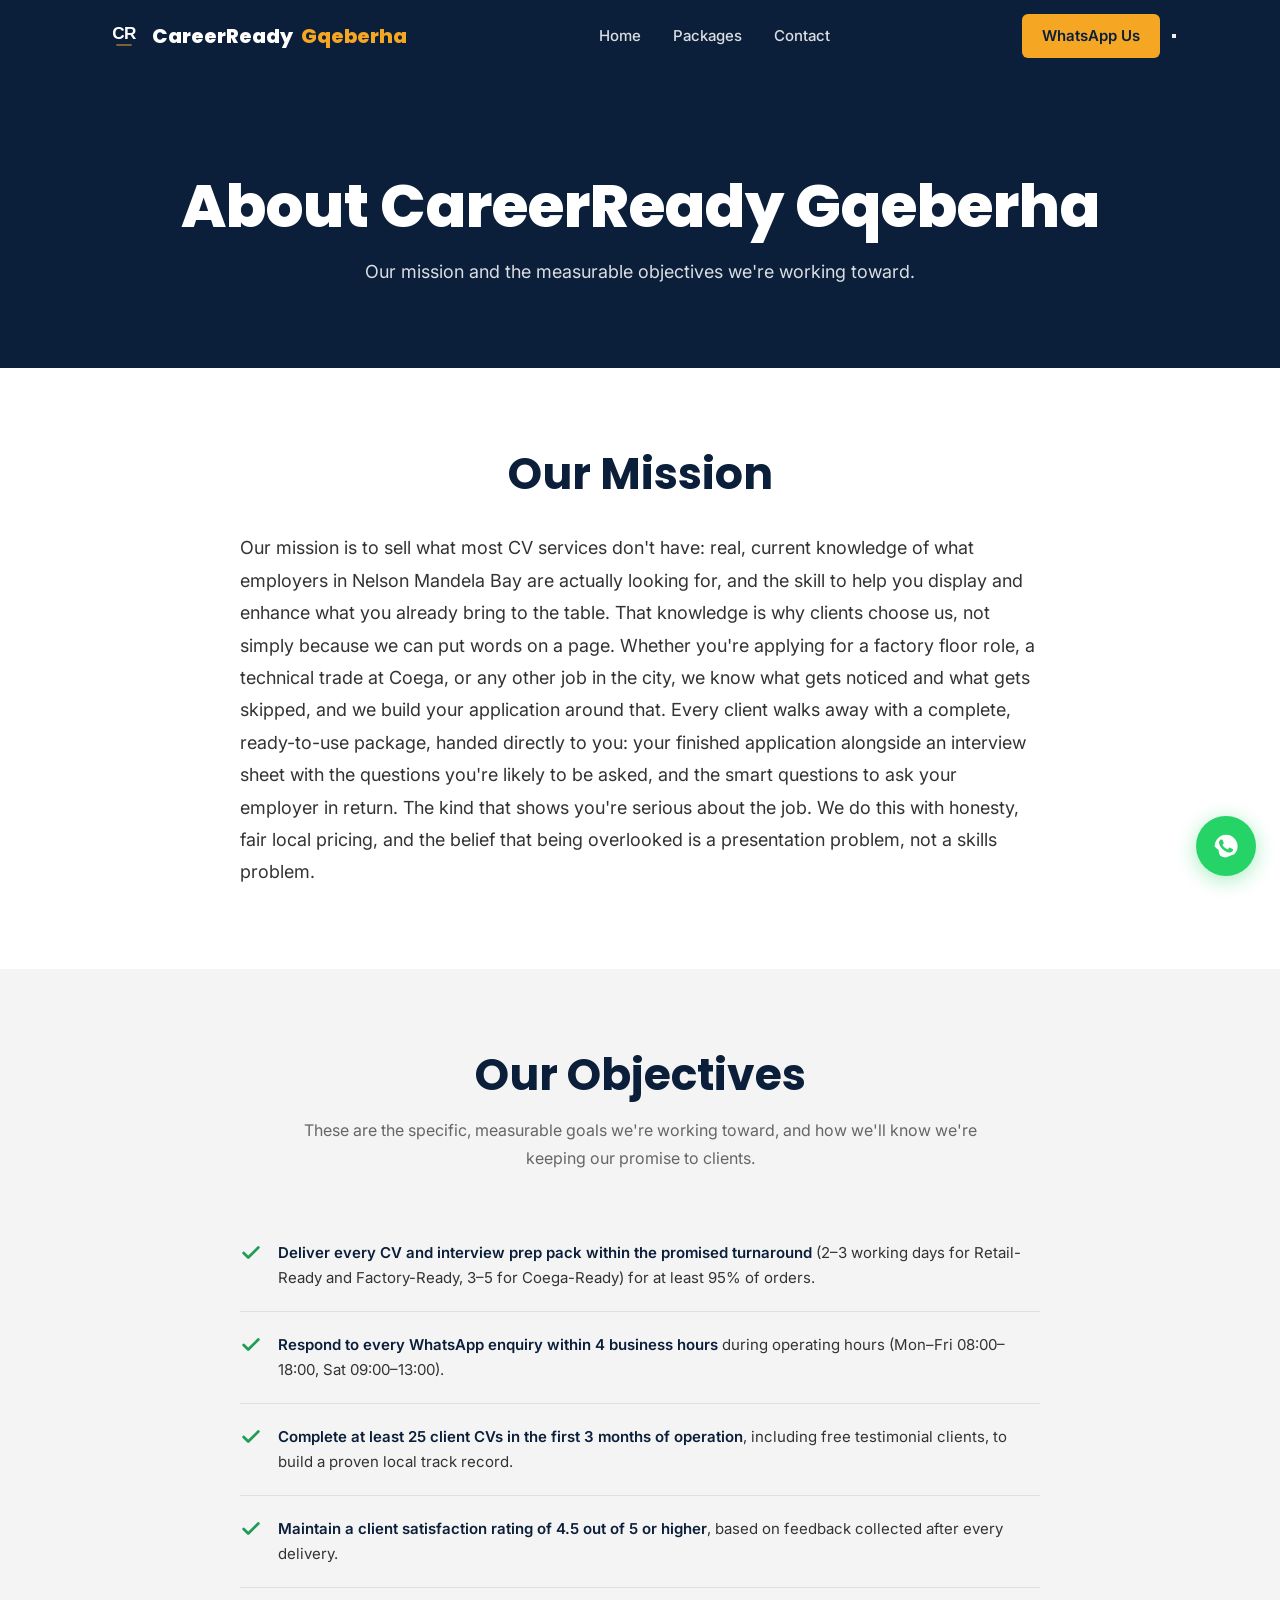
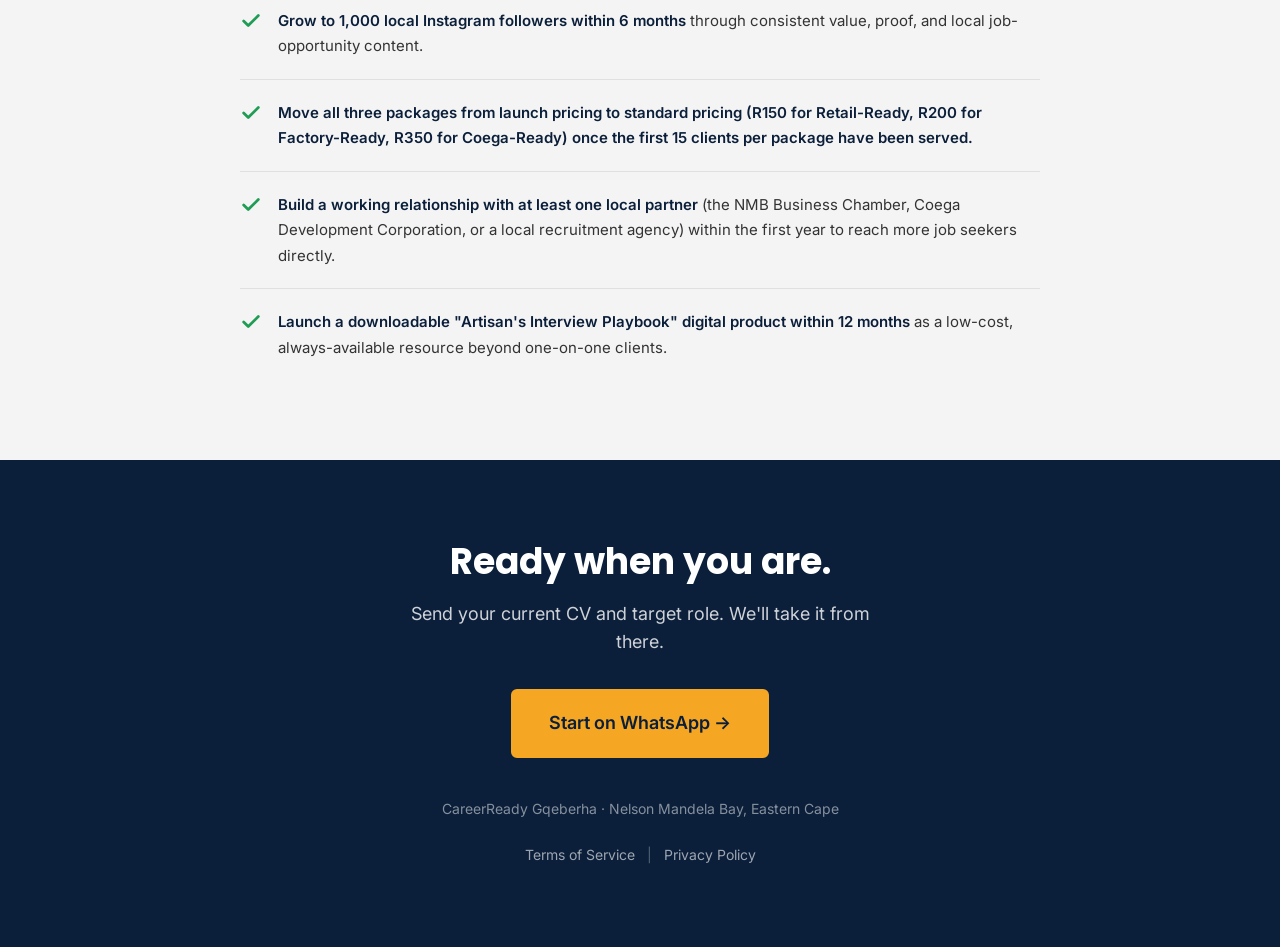
==== commit 1a39482e: "Add Retail-Ready Starter Pack and update site copy for three packages." ====
--- a/about.html
+++ b/about.html
@@ -84,7 +84,7 @@
           <li class="objectives__item">
             <span class="checkmark" aria-hidden="true"></span>
             <div class="objectives__content">
-              <strong>Deliver every CV and interview prep pack within the promised turnaround</strong> (2–3 working days for Factory-Ready, 3–5 for Coega-Ready) for at least 95% of orders.
+              <strong>Deliver every CV and interview prep pack within the promised turnaround</strong> (2–3 working days for Retail-Ready and Factory-Ready, 3–5 for Coega-Ready) for at least 95% of orders.
             </div>
           </li>
           <li class="objectives__item">
@@ -114,7 +114,7 @@
           <li class="objectives__item">
             <span class="checkmark" aria-hidden="true"></span>
             <div class="objectives__content">
-              <strong>Move both packages from launch pricing to standard pricing (R200 for Factory-Ready, R350 for Coega-Ready) once the first 15 clients per package have been served.</strong>
+              <strong>Move all three packages from launch pricing to standard pricing (R150 for Retail-Ready, R200 for Factory-Ready, R350 for Coega-Ready) once the first 15 clients per package have been served.</strong>
             </div>
           </li>
           <li class="objectives__item">
--- a/css/style.css
+++ b/css/style.css
@@ -344,7 +344,7 @@
 
 .packages__grid {
   display: grid;
-  grid-template-columns: 1fr 1fr;
+  grid-template-columns: repeat(3, 1fr);
   gap: 32px;
   max-width: var(--container-width);
   margin: 0 auto;
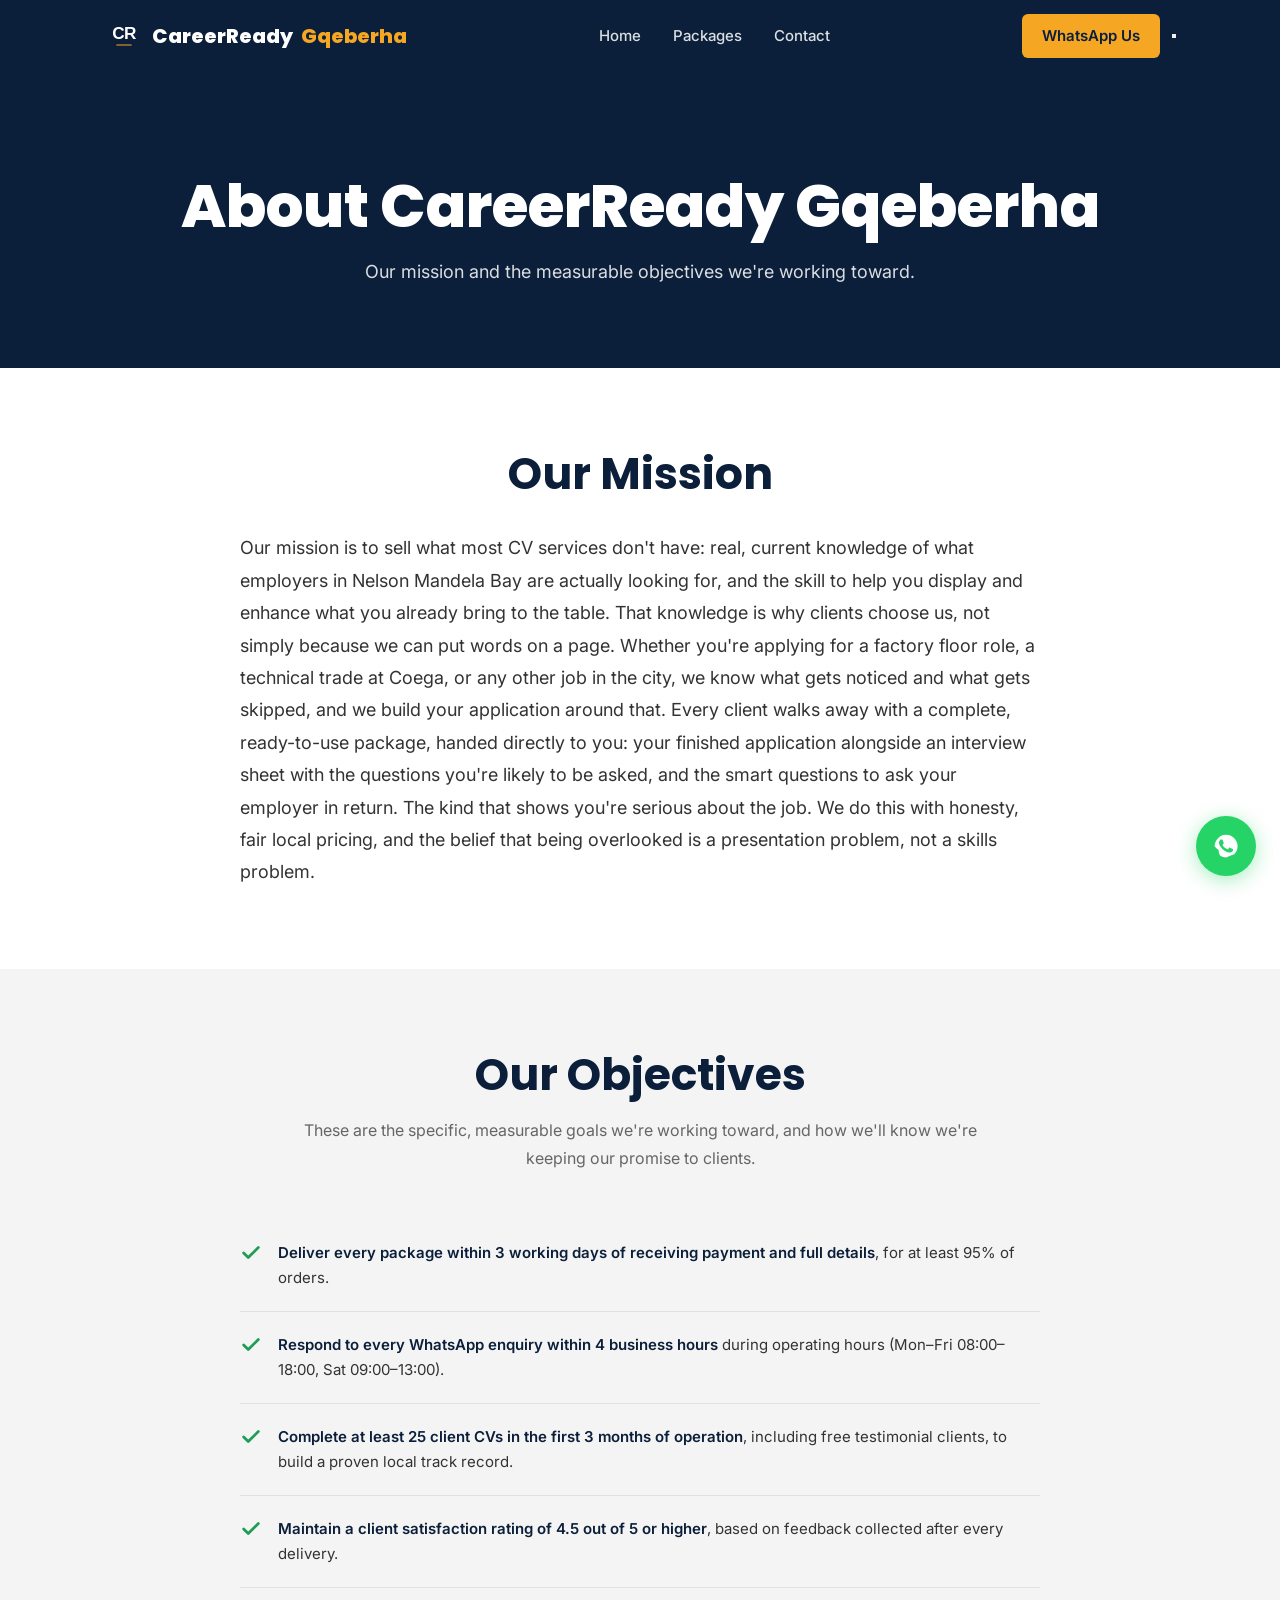
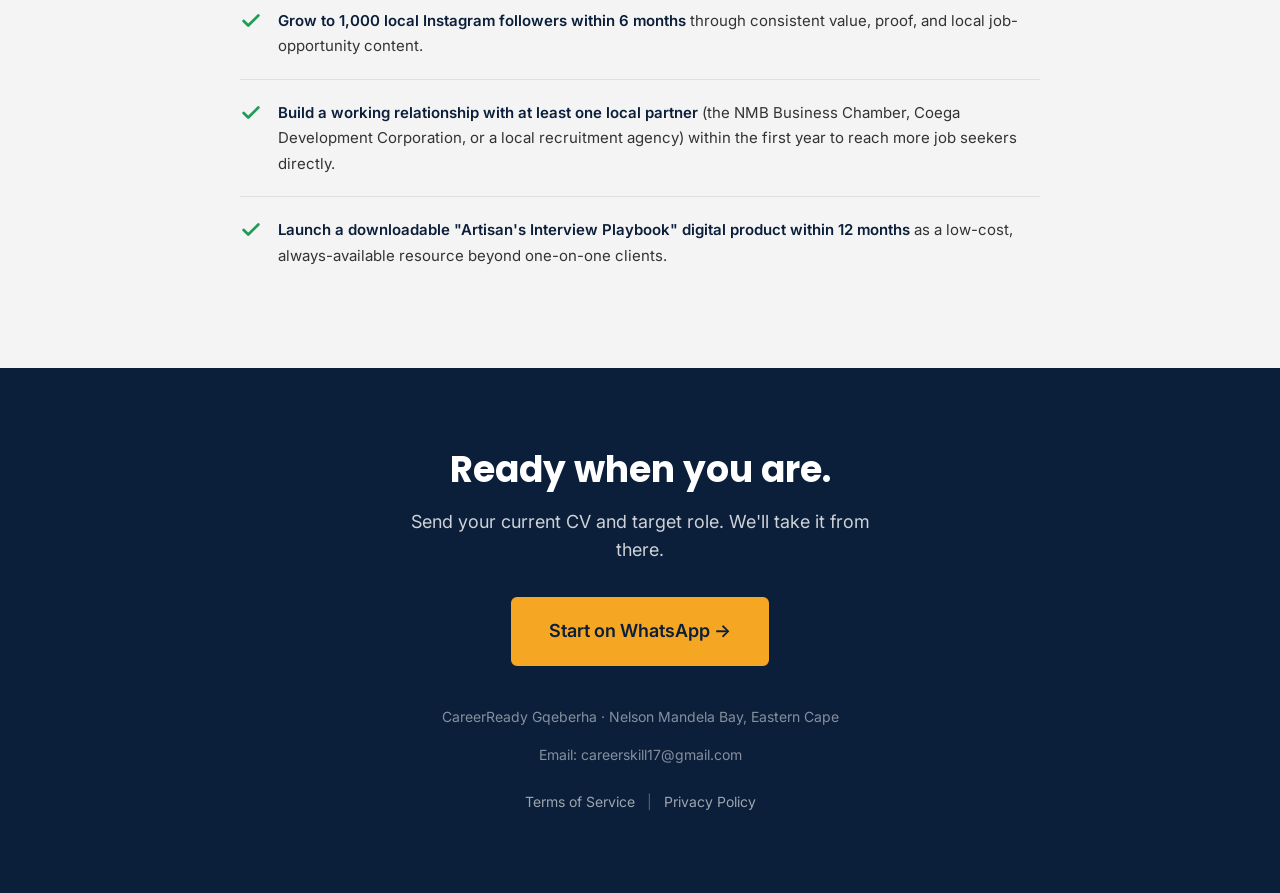
==== commit 487b86db: "Finalise pricing (R100/R150/R300), 3-day delivery, real contact details, and add Retail-Ready packag" ====
--- a/about.html
+++ b/about.html
@@ -10,14 +10,14 @@
   <link href="https://fonts.googleapis.com/css2?family=Inter:wght@400;500;600&family=Poppins:wght@700;800&display=swap" rel="stylesheet">
   <link rel="stylesheet" href="css/style.css">
   <link rel="icon" type="image/svg+xml" href="data:image/svg+xml,%3Csvg xmlns='http://www.w3.org/2000/svg' viewBox='0 0 100 100'%3E%3Ccircle cx='50' cy='50' r='50' fill='%230B1F3A'/%3E%3Ctext x='50' y='62' font-family='Arial, sans-serif' font-weight='900' font-size='42' fill='%23FFFFFF' text-anchor='middle'%3ECR%3C/text%3E%3Crect x='30' y='72' width='40' height='4' rx='2' fill='%23F5A623'/%3E%3C/svg%3E">
-  <meta property="og:title" content="About CareerReady Gqeberha — Our Mission & Objectives">
-  <meta property="og:description" content="Our mission: to sell market knowledge first — knowing what local employers look for, and how to display the skills you already have.">
+  <meta property="og:title" content="About CareerReady Gqeberha - Our Mission & Objectives">
+  <meta property="og:description" content="Our mission: to sell market knowledge first - knowing what local employers look for, and how to display the skills you already have.">
   <meta property="og:type" content="website">
   <meta property="og:image" content="assets/og-image.png">
   <meta property="og:url" content="https://careerreadygqeberha.co.za/about.html">
   <meta name="twitter:card" content="summary_large_image">
-  <meta name="twitter:title" content="About CareerReady Gqeberha — Our Mission & Objectives">
-  <meta name="twitter:description" content="Our mission: to sell market knowledge first — knowing what local employers look for, and how to display the skills you already have.">
+  <meta name="twitter:title" content="About CareerReady Gqeberha - Our Mission & Objectives">
+  <meta name="twitter:description" content="Our mission: to sell market knowledge first - knowing what local employers look for, and how to display the skills you already have.">
   <meta name="twitter:image" content="assets/og-image.png">
 </head>
 <body>
@@ -43,7 +43,7 @@
         <li><a href="index.html#contact" class="nav__link">Contact</a></li>
       </ul>
       <div class="nav__actions">
-        <a href="https://wa.me/27678409547" class="nav__cta" target="_blank" rel="noopener noreferrer" aria-label="Message us on WhatsApp">WhatsApp Us</a>
+        <a href="https://wa.me/27759055192" class="nav__cta" target="_blank" rel="noopener noreferrer" aria-label="Message us on WhatsApp">WhatsApp Us</a>
         <button id="hamburger" class="hamburger" aria-label="Open navigation menu" aria-expanded="false" aria-controls="mobileMenu" type="button">
           <span class="hamburger__line" aria-hidden="true"></span>
           <span class="hamburger__line" aria-hidden="true"></span>
@@ -58,7 +58,7 @@
     <a href="index.html" class="mobile-menu__link">Home</a>
     <a href="#packages" class="mobile-menu__link">Packages</a>
     <a href="index.html#contact" class="mobile-menu__link">Contact</a>
-    <a href="https://wa.me/27678409547" class="btn btn--primary mobile-menu__cta" target="_blank" rel="noopener noreferrer">WhatsApp Us</a>
+    <a href="https://wa.me/27759055192" class="btn btn--primary mobile-menu__cta" target="_blank" rel="noopener noreferrer">WhatsApp Us</a>
   </aside>
 
   <header class="hero about-hero" role="banner">
@@ -84,7 +84,7 @@
           <li class="objectives__item">
             <span class="checkmark" aria-hidden="true"></span>
             <div class="objectives__content">
-              <strong>Deliver every CV and interview prep pack within the promised turnaround</strong> (2–3 working days for Retail-Ready and Factory-Ready, 3–5 for Coega-Ready) for at least 95% of orders.
+              <strong>Deliver every package within 3 working days of receiving payment and full details</strong>, for at least 95% of orders.
             </div>
           </li>
           <li class="objectives__item">
@@ -114,12 +114,6 @@
           <li class="objectives__item">
             <span class="checkmark" aria-hidden="true"></span>
             <div class="objectives__content">
-              <strong>Move all three packages from launch pricing to standard pricing (R150 for Retail-Ready, R200 for Factory-Ready, R350 for Coega-Ready) once the first 15 clients per package have been served.</strong>
-            </div>
-          </li>
-          <li class="objectives__item">
-            <span class="checkmark" aria-hidden="true"></span>
-            <div class="objectives__content">
               <strong>Build a working relationship with at least one local partner</strong> (the NMB Business Chamber, Coega Development Corporation, or a local recruitment agency) within the first year to reach more job seekers directly.
             </div>
           </li>
@@ -138,8 +132,9 @@
     <div class="footer__content">
       <h2 class="footer__heading">Ready when you are.</h2>
       <p class="footer__text">Send your current CV and target role. We'll take it from there.</p>
-      <a href="https://wa.me/27678409547" class="btn btn--primary btn--large" target="_blank" rel="noopener noreferrer">Start on WhatsApp →</a>
+      <a href="https://wa.me/27759055192" class="btn btn--primary btn--large" target="_blank" rel="noopener noreferrer">Start on WhatsApp →</a>
       <p class="footer__copyright">CareerReady Gqeberha · Nelson Mandela Bay, Eastern Cape</p>
+      <p class="footer__hours">Email: <a href="mailto:careerskill17@gmail.com" class="footer__email">careerskill17@gmail.com</a></p>
       <nav class="footer__legal" aria-label="Legal links">
         <a href="terms.html" class="footer__legal-link">Terms of Service</a>
         <span class="footer__legal-separator" aria-hidden="true">|</span>
@@ -148,7 +143,7 @@
     </div>
   </footer>
 
-  <a href="https://wa.me/27678409547" class="fab-whatsapp" target="_blank" rel="noopener noreferrer" aria-label="Message us on WhatsApp">
+  <a href="https://wa.me/27759055192" class="fab-whatsapp" target="_blank" rel="noopener noreferrer" aria-label="Message us on WhatsApp">
     <svg xmlns="http://www.w3.org/2000/svg" viewBox="0 0 24 24" fill="currentColor" width="28" height="28" aria-hidden="true"><path d="M17.472 14.382c-.297-.149-1.758-.867-2.03-.967-.273-.099-.471-.148-.67.15-.197.297-.767.966-.94 1.164-.173.199-.347.223-.644.075-.297-.15-1.255-.463-2.39-1.475-.883-.788-1.48-1.761-1.653-2.059-.173-.297-.018-.458.13-.606.134-.133.298-.347.446-.52.149-.174.198-.298.298-.472.099-.174.05-.369-.025-.52-.075-.149-.669-1.612-.916-2.207-.242-.579-.487-.5-.669-.51-.173-.008-.371-.01-.57-.01-.198 0-.52.074-.792.372-.272.297-1.04 1.016-1.04 2.479 0 1.462 1.065 2.875 1.213 3.074.149.198 2.095 3.2 5.077 4.487.709.306 1.263.489 1.694.625.712.227 1.36.195 1.871.118.571-.085 1.758-.719 2.006-1.413.248-.694.248-1.289.173-1.413-.074-.124-.272-.198-.57-.347m-5.421 7.403h-.004a9.87 9.87 0 01-5.031-1.378 9.86 9.86 0 01-1.379-5.031h-.003A9.87 9.87 0 012.25 12.25c0-2.66 1.09-5.14 2.898-6.937a9.825 9.825 0 016.951-2.914 9.828 9.828 0 016.951 2.914 9.825 9.825 0 012.898 6.937c0 2.659-1.08 5.13-2.887 6.92a9.839 9.839 0 01-3.458 1.137"/></svg>
   </a>
 
--- a/css/style.css
+++ b/css/style.css
@@ -351,6 +351,12 @@
   padding: 0 24px;
 }
 
+.packages__intro {
+  max-width: 640px;
+  margin: 0 auto;
+  text-align: center;
+}
+
 .package {
   background-color: var(--color-surface);
   border-radius: 12px;
